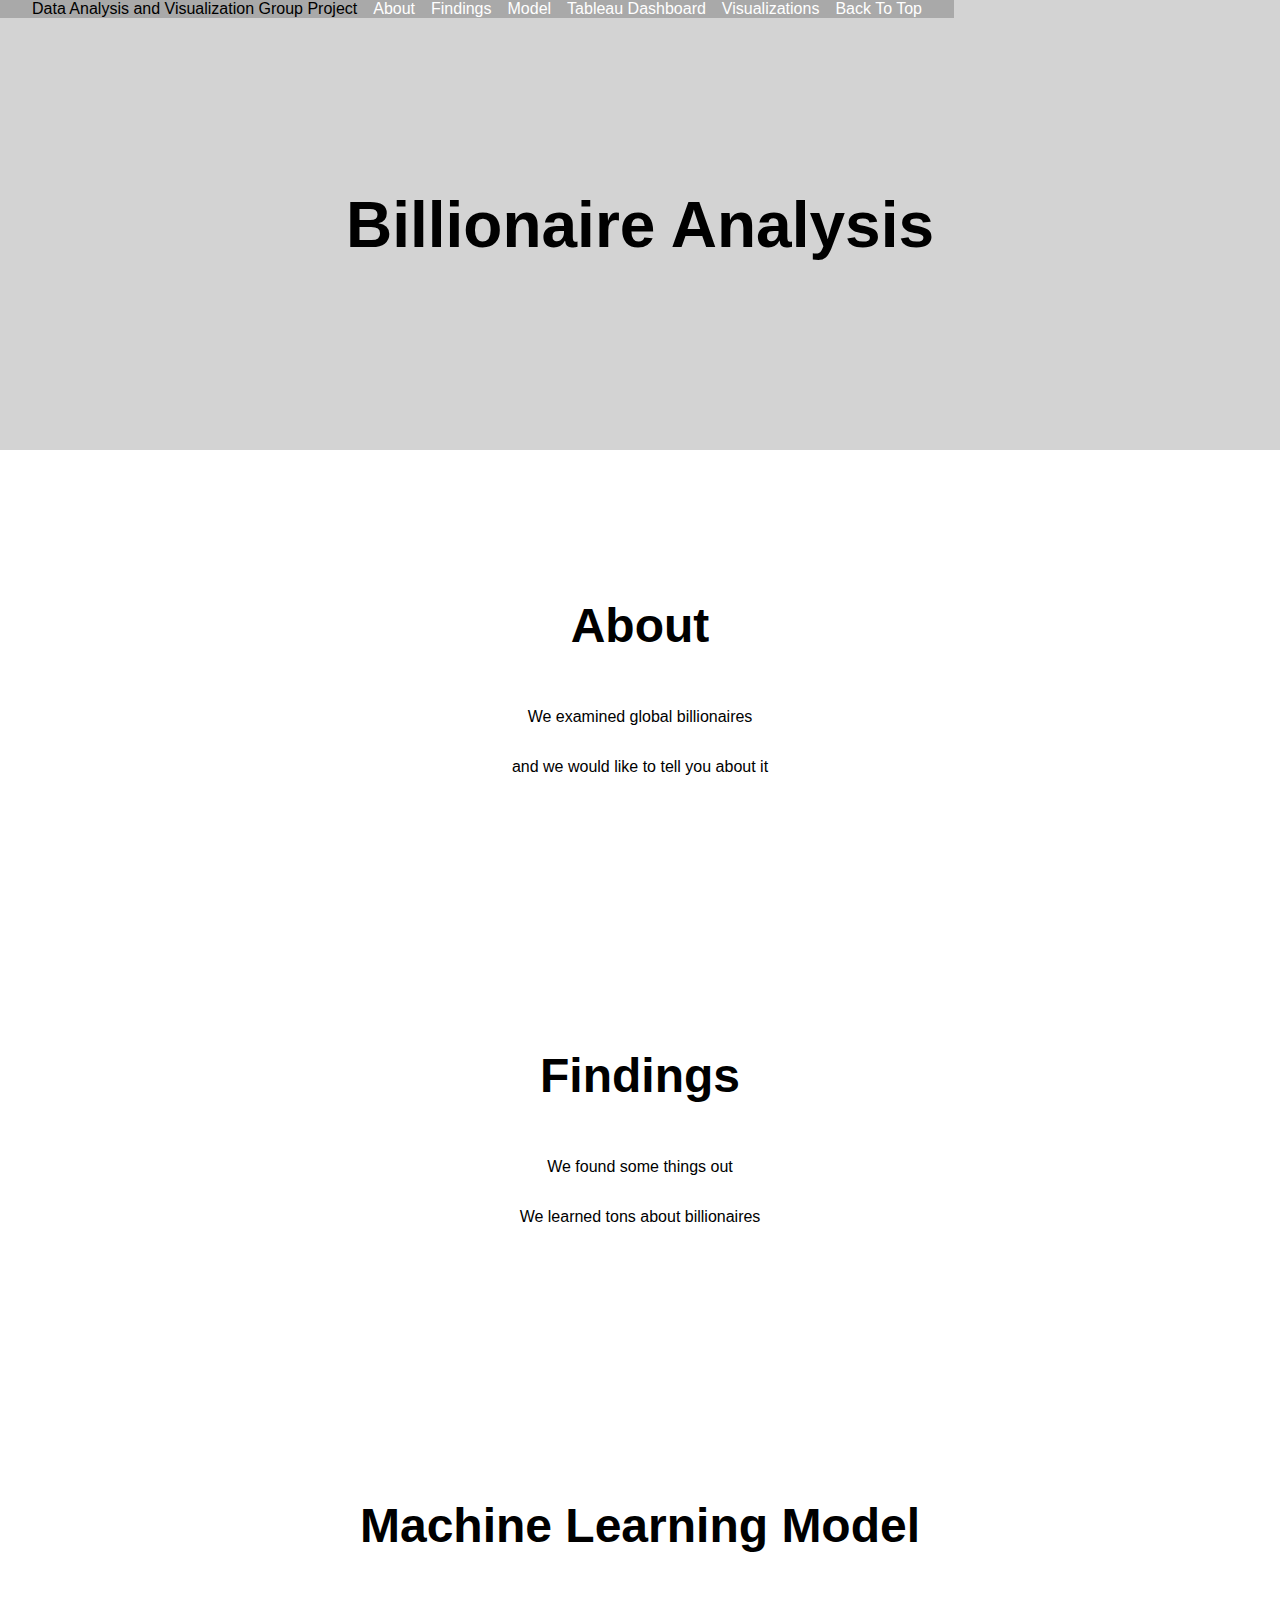
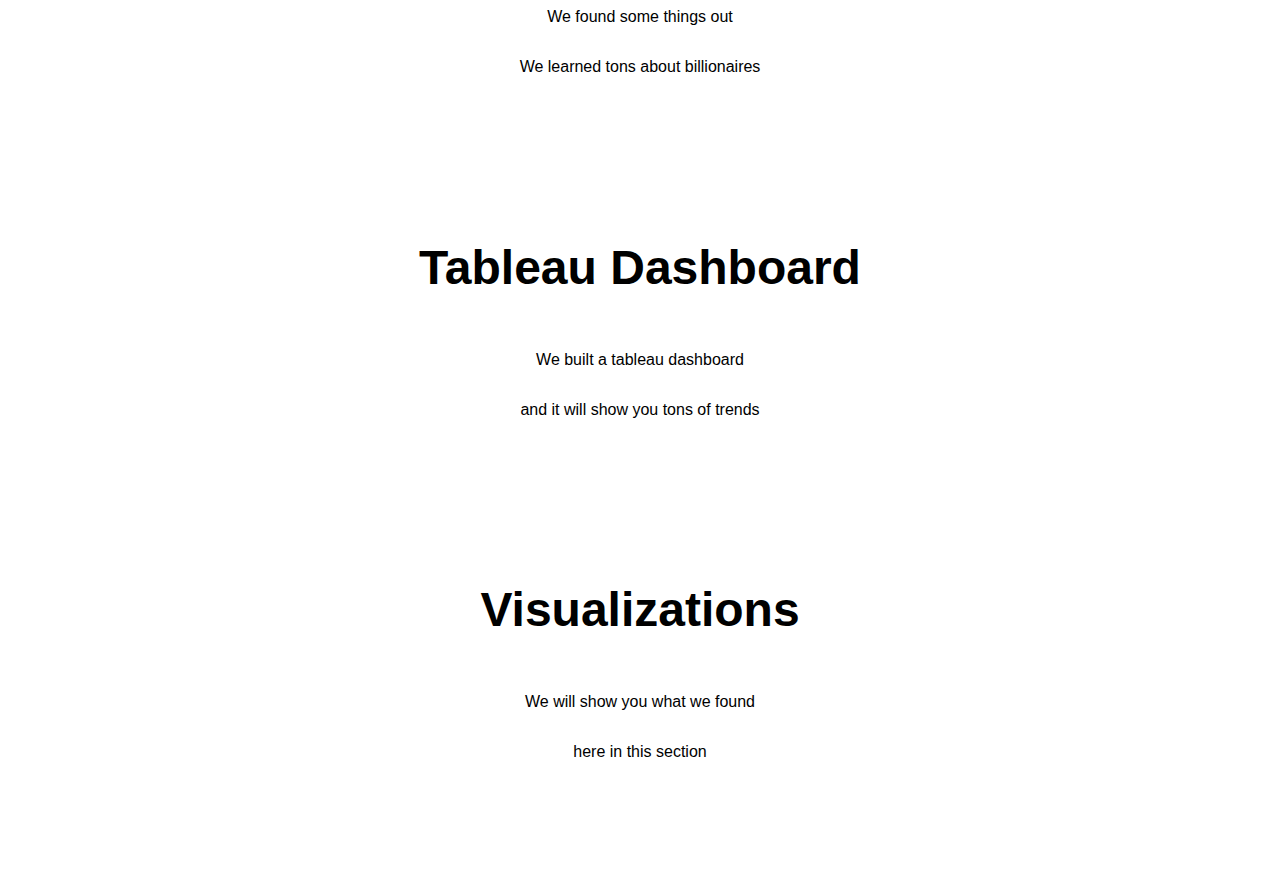
==== Dashboard/index.html @ be1bb0a4 "Upload dashboard template" ====
<!--Run on an external "python -m http.server"-->
<!DOCTYPE html>
<html lang="en">
<head>
    <meta charset="UTF-8">
    <meta http-equiv="X-UA-Compatible" content="IE=edge">
    <meta name="viewport" content="width=device-width, initial-scale=1.0">
    <title>Billionaire Analysis</title>
    <!--CSS Style-->
    <link rel="stylesheet" href="static/css/style.css">
</head>

<body>
   <!-- Navigation-->
   <nav>
    <ul>
      <li>Data Analysis and Visualization Group Project </li>
      <li><a href="#about">About</a></li>
      <li><a href="#findings">Findings</a></li>
      <li><a href="#model">Model</a></li>
      <li><a href="#tableau">Tableau Dashboard</a></li>
      <li><a href="#visualizations">Visualizations</a></li>
      <li><a href="#top">Back To Top</a></li>
    </ul>
  </nav>
  <section class="top" id="top">
    <header>
      <h1>Billionaire Analysis</h1>
    </header>
  </section>
  <section class="about" id="about">
      <div class="about-body">
        <h2>About</h2>
        <p>We examined global billionaires</p>
        <p>and we would like to tell you about it</p>
      </div>
  </section>
  <section class="findings" id="findings">
      <div class="findings-body">
        <h2>Findings</h2>
        <p>We found some things out</p>
        <p>We learned tons about billionaires</p>
      </div>
  </section>
  <section class="model" id="model">
    <div class="learning-model-body">
      <h2>Machine Learning Model</h2>
      <p>We found some things out</p>
      <p>We learned tons about billionaires</p>
    </div>
  </section>
  <section class="tableau" id="tableau">
    <div class="tableau-body">
      <h2>Tableau Dashboard</h2>

      <!--Tableau Public Dashboard code-->
      <div class='tableauPlaceholder' id='viz1676577644200' style='position: relative'>
        <noscript><a href='#'><img alt='Citibike Review - Story ' src='https:&#47;&#47;public.tableau.com&#47;static&#47;images&#47;Ci&#47;CitibikeChallenge_16714130885560&#47;CitibikeReview-Story&#47;1_rss.png' style='border: none' />
        </a></noscript>
        <object class='tableauViz'  style='display:none;'>
          <param name='host_url' value='https%3A%2F%2Fpublic.tableau.com%2F' /> 
          <param name='embed_code_version' value='3' /> 
          <param name='site_root' value='' />
          <param name='name' value='CitibikeChallenge_16714130885560&#47;CitibikeReview-Story' />
          <param name='tabs' value='no' /><param name='toolbar' value='yes' />
          <param name='static_image' value='https:&#47;&#47;public.tableau.com&#47;static&#47;images&#47;Ci&#47;CitibikeChallenge_16714130885560&#47;CitibikeReview-Story&#47;1.png' /> 
          <param name='animate_transition' value='yes' />
          <param name='display_static_image' value='yes' />
          <param name='display_spinner' value='yes' />
          <param name='display_overlay' value='yes' />
          <param name='display_count' value='yes' />
          <param name='language' value='en-US' />
        </object>
      </div>                
      <script type='text/javascript'>
          var divElement = document.getElementById('viz1676577644200');                    
          var vizElement = divElement.getElementsByTagName('object')[0];                    
          vizElement.style.width='1016px';vizElement.style.height='991px';                    
          var scriptElement = document.createElement('script');                    
          scriptElement.src = 'https://public.tableau.com/javascripts/api/viz_v1.js';                    
          vizElement.parentNode.insertBefore(scriptElement, vizElement);                
        </script>

      <p>We built a tableau dashboard </p>
      <p>and it will show you tons of trends</p>
    </div>
  </section>
  <section class="visualizations" id="visualizations">
    <div class="viz-body">
      <h2>Visualizations</h2>
      
      <p>We will show you what we found</p>
      <p>here in this section</p>
    </div>
  </section>
</body>
</html>
---- Dashboard/static/css/style.css ----
/* Set overall style for the page */
body {
  margin: 0;
  padding: 0;
  font-family: Arial, sans-serif;
}

/* Set style for the header section */
header {
  height: 50vh; /* height of the section. vh stands for "viewport height" - height of the browser */    
  display: flex; /* activates the flexbox tools to manipulate the sections easily */
  flex-direction: column; /* makes the elements in the section go in a vertical/ column direction instead of horizontal */
  justify-content: center; /* aligns across the horizontal axis */
  align-items: center; /* aligns across the vertical axis */
  background-color: lightgray;
}

/* Set styles for the headers */
header h1 {
  font-size: 4em;
}

section h2 {
  font-size: 3em;
}

/* Set style for the body sections */
.about-body {
    width: 85%; /* width of the section. extra wide for text blocks, tableau dashboard */
    height: 50vh; 
    margin: 0 auto; /* makes the margin center horizontally */
    display: flex; 
    flex-direction: column; 
    justify-content: center; 
    align-items: center;
  }

.findings-body {
    width: 85%;
    height: 50vh;
    margin: 0 auto;
    display: flex;
    flex-direction: column;
    justify-content: center;
    align-items: center;
  }

.learning-model-body {
    width: 85%;
    height: 50vh;
    margin: 0 auto;
    display: flex;
    flex-direction: column;
    justify-content: center;
    align-items: center;
  }

.tableau-body {
    width: 85%;
    height: 100%; /* made this 100% for the tableau dashboard to fit based on the tableau java code */
    margin: 0 auto;
    display: flex;
    flex-direction: column;
    justify-content: center;
    align-items: center;
  }

.viz-body {
    width: 85%;
    height: 50vh;
    margin: 0 auto;
    display: flex;
    flex-direction: column;
    justify-content: center;
    align-items: center;
  }

/* Set style for the navigation bar */
nav {
    padding: 0 2em;
    position: fixed; /* freezes the bar at the top of the page */
    z-index: 999; /* makes it so the navigation bar is always on top of the other elements on the page */
    background-color: darkgray;
  }
  
  nav ul {
    list-style: none;
    margin: 0;
    padding: 0;
    display: flex;
    align-items: center;
    justify-content: space-between;
  }

/* first-child and last-child are CSS specific attributes to call the nav list items */
  nav ul li:first-child {
    margin-right: auto;
  }
  
  nav ul li:not(:first-child) {
    margin-left: 1em;
  }
  
  nav ul li:last-child {
    margin-right: 0;
  }

  nav a {
    color: white;
    text-decoration: none;
  }
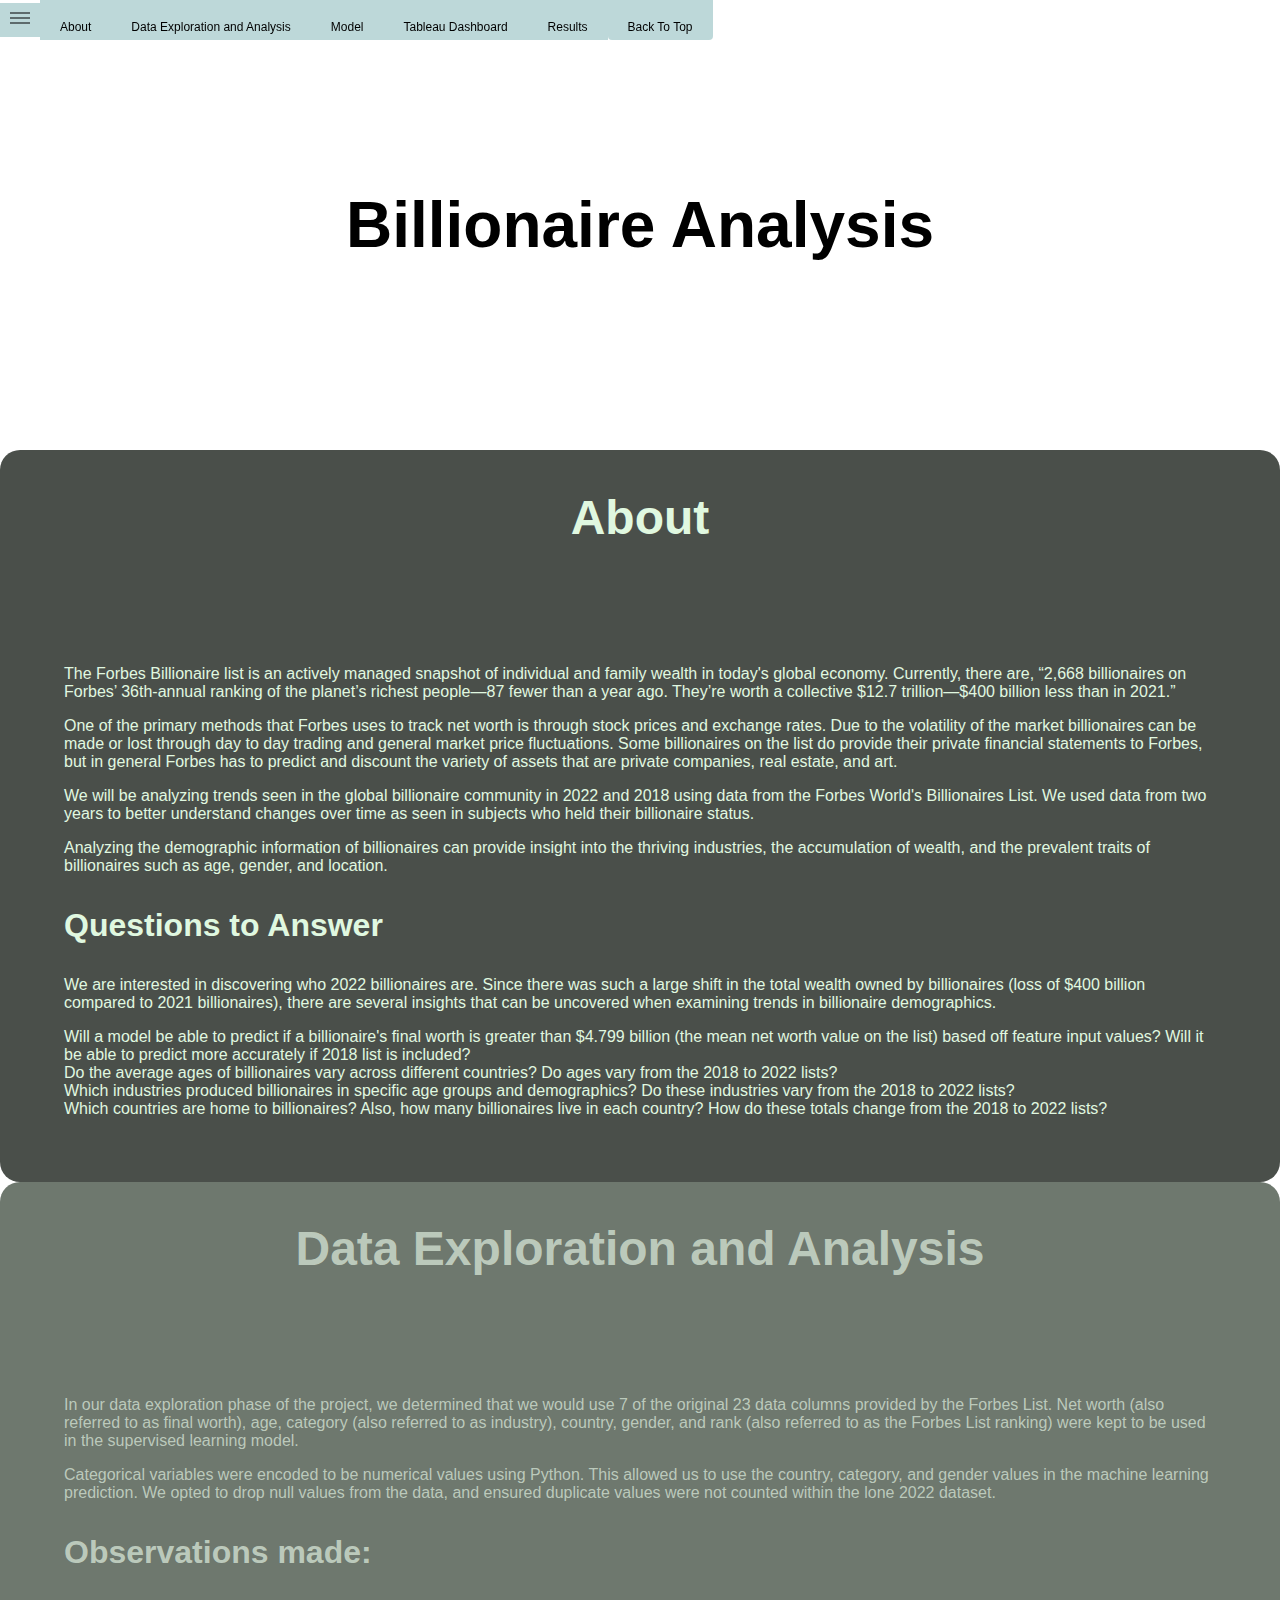
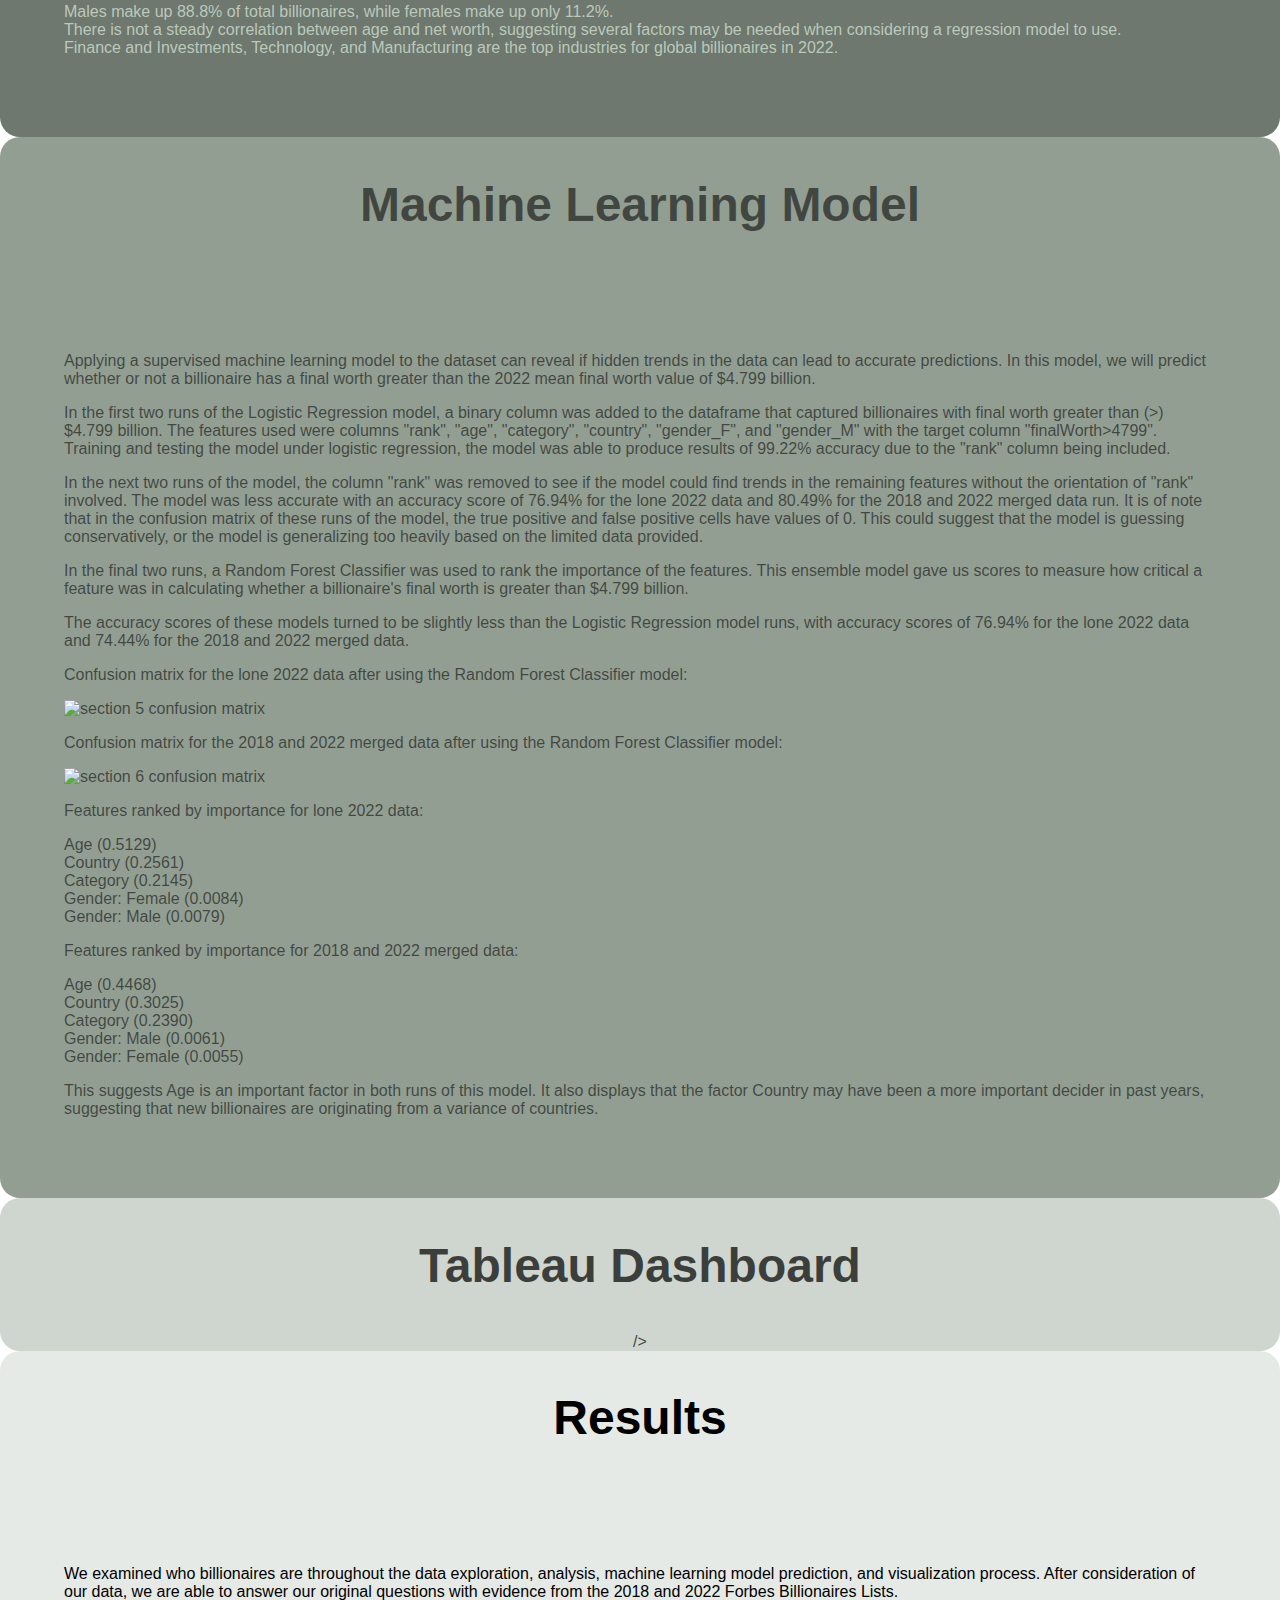
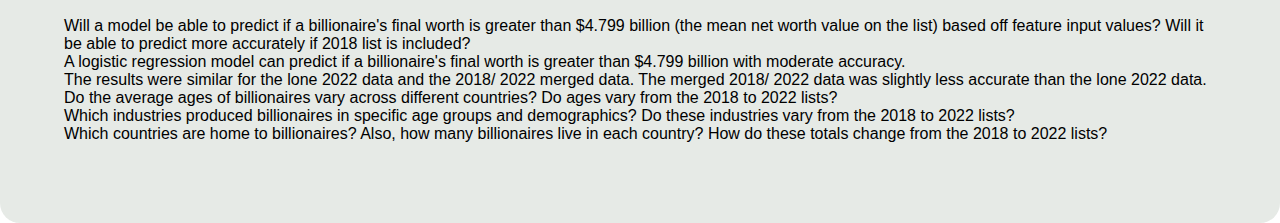
==== commit d799acdd: "updated html css files" ====
--- a/Dashboard/index.html
+++ b/Dashboard/index.html
@@ -11,19 +11,23 @@
 </head>
 
 <body>
-   <!-- Navigation-->
+<!-- create navigation menu -->
    <nav>
-    <ul>
-      <li>Data Analysis and Visualization Group Project </li>
-      <li><a href="#about">About</a></li>
-      <li><a href="#findings">Findings</a></li>
-      <li><a href="#model">Model</a></li>
-      <li><a href="#tableau">Tableau Dashboard</a></li>
-      <li><a href="#visualizations">Visualizations</a></li>
-      <li><a href="#top">Back To Top</a></li>
+      <ul>
+
+    <input type="checkbox" id="collapse" />
+    <label for="collapse"></label>
+      <li2><a href="#about">About</a></li2>
+      <li2><a href="#findings">Data Exploration and Analysis</a></li2>
+      <li2><a href="#model">Model</a></li2>
+      <li2><a href="#tableau">Tableau Dashboard</a></li2>
+      <li2><a href="#results">Results</a></li2>
+      <li2><a href="#top">Back To Top</a></li2>
+
     </ul>
   </nav>
-  <section class="top" id="top">
+
+  <!-- build body -->
     <header>
       <h1>Billionaire Analysis</h1>
     </header>
@@ -31,22 +35,65 @@
   <section class="about" id="about">
       <div class="about-body">
         <h2>About</h2>
-        <p>We examined global billionaires</p>
-        <p>and we would like to tell you about it</p>
-      </div>
+        <div class="text">
+        <p>The Forbes Billionaire list is an actively managed snapshot of individual and family wealth in today's global economy. Currently, there are, “2,668 billionaires on Forbes’ 36th-annual ranking of the planet’s richest people—87 fewer than a year ago. They’re worth a collective $12.7 trillion—$400 billion less than in 2021.”</p> 
+        <p>One of the primary methods that Forbes uses to track net worth is through stock prices and exchange rates. Due to the volatility of the market billionaires can be made or lost through day to day trading and general market price fluctuations. Some billionaires on the list do provide their private financial statements to Forbes, but in general Forbes has to predict and discount the variety of assets that are private companies, real estate, and art.</p>
+        <p>We will be analyzing trends seen in the global billionaire community in 2022 and 2018 using data from the Forbes World's Billionaires List. We used data from two years to better understand changes over time as seen in subjects who held their billionaire status.</p>
+        <p>Analyzing the demographic information of billionaires can provide insight into the thriving industries, the accumulation of wealth, and the prevalent traits of billionaires such as age, gender, and location.</p>
+        <h3>Questions to Answer</h3>
+        <p>We are interested in discovering who 2022 billionaires are. Since there was such a large shift in the total wealth owned by billionaires (loss of $400 billion compared to 2021 billionaires), there are several insights that can be uncovered when examining trends in billionaire demographics.</p>
+
+          <ul><li>Will a model be able to predict if a billionaire's final worth is greater than $4.799 billion (the mean net worth value on the list) based off feature input values? Will it be able to predict more accurately if 2018 list is included?</li>
+          <li>Do the average ages of billionaires vary across different countries? Do ages vary from the 2018 to 2022 lists?</li>
+          <li>Which industries produced billionaires in specific age groups and demographics? Do these industries vary from the 2018 to 2022 lists?</li>
+          <li>Which countries are home to billionaires? Also, how many billionaires live in each country? How do these totals change from the 2018 to 2022 lists?</li></ul>
+        </div>
+        </div>
   </section>
   <section class="findings" id="findings">
       <div class="findings-body">
-        <h2>Findings</h2>
-        <p>We found some things out</p>
-        <p>We learned tons about billionaires</p>
+        <h2>Data Exploration and Analysis</h2>
+        <div class="text">
+        <p>In our data exploration phase of the project, we determined that we would use 7 of the original 23 data columns provided by the Forbes List. Net worth (also referred to as final worth), age, category (also referred to as industry), country, gender, and rank (also referred to as the Forbes List ranking) were kept to be used in the supervised learning model. </p>
+        <p>Categorical variables were encoded to be numerical values using Python. This allowed us to use the country, category, and gender values in the machine learning prediction. We opted to drop null values from the data, and ensured duplicate values were not counted within the lone 2022 dataset.</p>
+        <p><h3>Observations made: </h3>
+          <ul><li>Males make up 88.8% of total billionaires, while females make up only 11.2%. 
+            <li>There is not a steady correlation between age and net worth, suggesting several factors may be needed when considering a regression model to use.</li>
+            <li>Finance and Investments, Technology, and Manufacturing are the top industries for global billionaires in 2022.</li>
+          </ul>
+        </p>
+        </div>
       </div>
   </section>
   <section class="model" id="model">
     <div class="learning-model-body">
       <h2>Machine Learning Model</h2>
-      <p>We found some things out</p>
-      <p>We learned tons about billionaires</p>
+      <div class="text">
+      <p>Applying a supervised machine learning model to the dataset can reveal if hidden trends in the data can lead to accurate predictions. In this model, we will predict whether or not a billionaire has a final worth greater than the 2022 mean final worth value of $4.799 billion.</p>
+      <p>In the first two runs of the Logistic Regression model, a binary column was added to the dataframe that captured billionaires with final worth greater than (>) $4.799 billion. The features used were columns "rank", "age", "category", "country", "gender_F", and "gender_M" with the target column "finalWorth>4799". Training and testing the model under logistic regression, the model was able to produce results of 99.22% accuracy due to the "rank" column being included.</p>
+      <p>In the next two runs of the model, the column "rank" was removed to see if the model could find trends in the remaining features without the orientation of "rank" involved. The model was less accurate with an accuracy score of 76.94% for the lone 2022 data and 80.49% for the 2018 and 2022 merged data run. It is of note that in the confusion matrix of these runs of the model, the true positive and false positive cells have values of 0. This could suggest that the model is guessing conservatively, or the model is generalizing too heavily based on the limited data provided.</p>
+      <p>In the final two runs, a Random Forest Classifier was used to rank the importance of the features. This ensemble model gave us scores to measure how critical a feature was in calculating whether a billionaire's final worth is greater than $4.799 billion. </p>
+      <p>The accuracy scores of these models turned to be slightly less than the Logistic Regression model runs, with accuracy scores of 76.94% for the lone 2022 data and 74.44% for the 2018 and 2022 merged data.</p>
+      <p>Confusion matrix for the lone 2022 data after using the Random Forest Classifier model:</p>
+      <img src = "../images/section5_cm.png" alt = "section 5 confusion matrix">
+      <p>Confusion matrix for the 2018 and 2022 merged data after using the Random Forest Classifier model:</p>
+      <img src = "../images/section6_cm.png" alt = "section 6 confusion matrix">
+      <p>Features ranked by importance for lone 2022 data:
+        <ul><li>Age (0.5129)</li>
+        <li>Country (0.2561)</li>
+        <li>Category (0.2145)</li>
+        <li>Gender: Female (0.0084)</li>
+        <li>Gender: Male (0.0079)</li></ul>
+      </p>
+      <p>Features ranked by importance for 2018 and 2022 merged data:
+        <ul><li>Age (0.4468)</li>
+        <li>Country (0.3025)</li>
+        <li>Category (0.2390)</li>
+        <li>Gender: Male (0.0061)</li>
+        <li>Gender: Female (0.0055)</li></ul>
+      </p>
+      <p>This suggests Age is an important factor in both runs of this model. It also displays that the factor Country may have been a more important decider in past years, suggesting that new billionaires are originating from a variance of countries.</p>
+    </div>
     </div>
   </section>
   <section class="tableau" id="tableau">
@@ -55,7 +102,7 @@
 
       <!--Tableau Public Dashboard code-->
       <div class='tableauPlaceholder' id='viz1676577644200' style='position: relative'>
-        <noscript><a href='#'><img alt='Citibike Review - Story ' src='https:&#47;&#47;public.tableau.com&#47;static&#47;images&#47;Ci&#47;CitibikeChallenge_16714130885560&#47;CitibikeReview-Story&#47;1_rss.png' style='border: none' />
+        <noscript><a href='#'><img alt='Billionaire Review - Story ' src='<div class='tableauPlaceholder' id='viz1677039718802' style='position: relative'><noscript><a href='#'><img alt='Story 1 ' src='https:&#47;&#47;public.tableau.com&#47;static&#47;images&#47;bi&#47;billionairedata&#47;Story1&#47;1_rss.png' style='border: none' /></a></noscript><object class='tableauViz'  style='display:none;'><param name='host_url' value='https%3A%2F%2Fpublic.tableau.com%2F' /> <param name='embed_code_version' value='3' /> <param name='site_root' value='' /><param name='name' value='billionairedata&#47;Story1' /><param name='tabs' value='no' /><param name='toolbar' value='yes' /><param name='static_image' value='https:&#47;&#47;public.tableau.com&#47;static&#47;images&#47;bi&#47;billionairedata&#47;Story1&#47;1.png' /> <param name='animate_transition' value='yes' /><param name='display_static_image' value='yes' /><param name='display_spinner' value='yes' /><param name='display_overlay' value='yes' /><param name='display_count' value='yes' /><param name='language' value='en-US' /><param name='filter' value='publish=yes' /></object></div>                <script type='text/javascript'>                    var divElement = document.getElementById('viz1677039718802');                    var vizElement = divElement.getElementsByTagName('object')[0];                    vizElement.style.width='1816px';vizElement.style.height='1291px';                    var scriptElement = document.createElement('script');                    scriptElement.src = 'https://public.tableau.com/javascripts/api/viz_v1.js';                    vizElement.parentNode.insertBefore(scriptElement, vizElement);                </script> />
         </a></noscript>
         <object class='tableauViz'  style='display:none;'>
           <param name='host_url' value='https%3A%2F%2Fpublic.tableau.com%2F' /> 
@@ -81,16 +128,26 @@
           vizElement.parentNode.insertBefore(scriptElement, vizElement);                
         </script>
 
-      <p>We built a tableau dashboard </p>
-      <p>and it will show you tons of trends</p>
     </div>
   </section>
-  <section class="visualizations" id="visualizations">
-    <div class="viz-body">
-      <h2>Visualizations</h2>
-      
-      <p>We will show you what we found</p>
-      <p>here in this section</p>
+  <section class="results" id="results">
+    <div class="results-body">
+      <h2>Results</h2>
+      <div class="text">
+      <p>We examined who billionaires are throughout the data exploration, analysis, machine learning model prediction, and visualization process. After consideration of our data, we are able to answer our original questions with evidence from the 2018 and 2022 Forbes Billionaires Lists. </p>
+      <p>
+        <ul><li>Will a model be able to predict if a billionaire's final worth is greater than $4.799 billion (the mean net worth value on the list) based off feature input values? Will it be able to predict more accurately if 2018 list is included?
+              <ul>
+                <li>A logistic regression model can predict if a billionaire's final worth is greater than $4.799 billion with moderate accuracy. </li>
+                <li>The results were similar for the lone 2022 data and the 2018/ 2022 merged data. The merged 2018/ 2022 data was slightly less accurate than the lone 2022 data.</li>
+              </ul>
+            </li>
+            <li>Do the average ages of billionaires vary across different countries? Do ages vary from the 2018 to 2022 lists?</li>
+            <li>Which industries produced billionaires in specific age groups and demographics? Do these industries vary from the 2018 to 2022 lists?</li>
+            <li>Which countries are home to billionaires? Also, how many billionaires live in each country? How do these totals change from the 2018 to 2022 lists?</li>
+        </ul>
+      </p>
+      </div>
     </div>
   </section>
 </body>
--- a/Dashboard/static/css/style.css
+++ b/Dashboard/static/css/style.css
@@ -5,6 +5,82 @@
   padding: 0;
   font-family: Arial, sans-serif;
 }
+
+/* insert collapsible menu */
+HTML CSSResult Skip Results Iframe
+EDIT ON
+body{
+font-family:Helvetica,Arial;
+color: black;
+
+
+}
+
+ul{
+list-style:none;  
+margin:0;
+padding: 0;
+width: auto; 
+
+
+}
+ul li2{
+display:block;
+margin:0;
+height:0;  
+width: auto;
+background:rgba(186, 214, 215, 0.955);
+padding:20px;
+
+}
+ul li2:hover{
+background:rgba(113, 158, 160, 0.75);
+}
+ul li2:last-child{
+border-bottom-left-radius:4px;
+border-bottom-right-radius:4px;
+/* color: black */
+} 
+label:before{
+height:2px;
+width:20px;
+background:black;
+display:inline-block;
+content:"";
+box-shadow:0px -5px 0px 0px  black,
+           0px -10px 0px 0px black;
+margin-right:0px;
+transition:all .5s;
+position:relative;
+opacity:0.5;
+/* color: black; */
+} 
+
+label{
+display:block;
+background:rgb(186, 214, 215, 0.955);
+padding:10px;
+color:black;  
+cursor:pointer; 
+
+}
+input[type="checkbox"]{
+visibility:hidden;
+position:absolute;
+}
+#collapse:checked ~ li2{
+display:none;
+margin-top:0; 
+color: black;
+}
+#collapse:checked + label:before{
+position:relative;
+right:calc(0px);
+opacity:1;
+color: black;
+
+}
+
 
 /* Set style for the header section */
 header {
@@ -13,100 +89,130 @@
   flex-direction: column; /* makes the elements in the section go in a vertical/ column direction instead of horizontal */
   justify-content: center; /* aligns across the horizontal axis */
   align-items: center; /* aligns across the vertical axis */
-  background-color: lightgray;
+  background-image: url('../images/money_background.png'); 
+  background-repeat: no-repeat;
+  background-size: cover; /* scales the image to cover the entire header */
+  background-position: center center; /* positions the image at the center of the header */
 }
 
 /* Set styles for the headers */
 header h1 {
   font-size: 4em;
+  white-space: normal;
 }
 
 section h2 {
   font-size: 3em;
+  white-space: normal;
+}
+
+section h3 {
+  font-size: 2em;
+  white-space: normal;
 }
 
 /* Set style for the body sections */
 .about-body {
-    width: 85%; /* width of the section. extra wide for text blocks, tableau dashboard */
-    height: 50vh; 
+    width: 100%; /* width of the section. extra wide for text blocks, tableau dashboard */
     margin: 0 auto; /* makes the margin center horizontally */
     display: flex; 
     flex-direction: column; 
     justify-content: center; 
     align-items: center;
-  }
+    background-color: rgba(14, 20, 14, 0.75);
+    color: rgba(224, 248, 224);
+    border-radius: 20px;
+  }
+
+.text {
+  padding: 5%;
+}
 
 .findings-body {
-    width: 85%;
-    height: 50vh;
-    margin: 0 auto;
-    display: flex;
-    flex-direction: column;
-    justify-content: center;
-    align-items: center;
+    width: 100%;
+    margin: 0 auto;
+    display: flex;
+    flex-direction: column;
+    justify-content: center;
+    align-items: center;
+    background-color: rgba(14, 30, 14, 0.6);
+    color: rgba(205, 220, 205, 0.832);
+    border-radius: 20px;
   }
 
 .learning-model-body {
-    width: 85%;
-    height: 50vh;
-    margin: 0 auto;
-    display: flex;
-    flex-direction: column;
-    justify-content: center;
-    align-items: center;
+    width: 100%;
+    margin: 0 auto;
+    display: flex;
+    flex-direction: column;
+    justify-content: center;
+    align-items: center;
+    background-color: rgba(14, 40, 14, 0.45);
+    color: rgba(10, 11, 10, 0.6);
+    border-radius: 20px;
   }
 
 .tableau-body {
-    width: 85%;
+    width: 100%;
     height: 100%; /* made this 100% for the tableau dashboard to fit based on the tableau java code */
     margin: 0 auto;
     display: flex;
     flex-direction: column;
     justify-content: center;
     align-items: center;
-  }
-
-.viz-body {
-    width: 85%;
-    height: 50vh;
-    margin: 0 auto;
-    display: flex;
-    flex-direction: column;
-    justify-content: center;
-    align-items: center;
-  }
+    background-color: rgba(14, 50, 14, 0.2);
+    color: rgba(10, 12, 10, 0.75);
+    border-radius: 20px;
+  }
+
+.results-body {
+    width: auto;
+    margin: 0 auto;
+    display: flex;
+    flex-direction: column;
+    justify-content: center;
+    align-items: center;
+    background-color: rgba(14, 50, 14, 0.1);
+    color: black;
+    border-radius: 20px;
+    line-height: auto;
+  }
+
 
 /* Set style for the navigation bar */
 nav {
-    padding: 0 2em;
-    position: fixed; /* freezes the bar at the top of the page */
-    z-index: 999; /* makes it so the navigation bar is always on top of the other elements on the page */
-    background-color: darkgray;
-  }
-  
-  nav ul {
-    list-style: none;
-    margin: 0;
-    padding: 0;
-    display: flex;
-    align-items: center;
-    justify-content: space-between;
-  }
+  padding: 0;
+  position: fixed; /* freezes the bar at the top of the page */
+  z-index: 999; /* makes it so the navigation bar is always on top of the other elements on the page */
+  font-size: 12px;
+  align-items: center;  
+  white-space: nowrap;
+}
+
+nav ul {
+  list-style: none;
+  margin: 0;
+  padding: 0;
+  display: flex;
+  align-items: center;
+  justify-content: space-between;
+}
 
 /* first-child and last-child are CSS specific attributes to call the nav list items */
-  nav ul li:first-child {
-    margin-right: auto;
-  }
-  
-  nav ul li:not(:first-child) {
-    margin-left: 1em;
-  }
-  
-  nav ul li:last-child {
-    margin-right: 0;
-  }
-
-  nav a {
-    color: white;
-    text-decoration: none;
-  }+nav ul div:first-child {
+  margin-right: auto;
+}
+
+nav ul div:not(:first-child) {
+  margin-left: 1em;
+}
+
+nav ul div:last-child {
+  margin-right: 0;
+}
+
+nav a {
+  color: black;
+  text-decoration: none;
+}
+
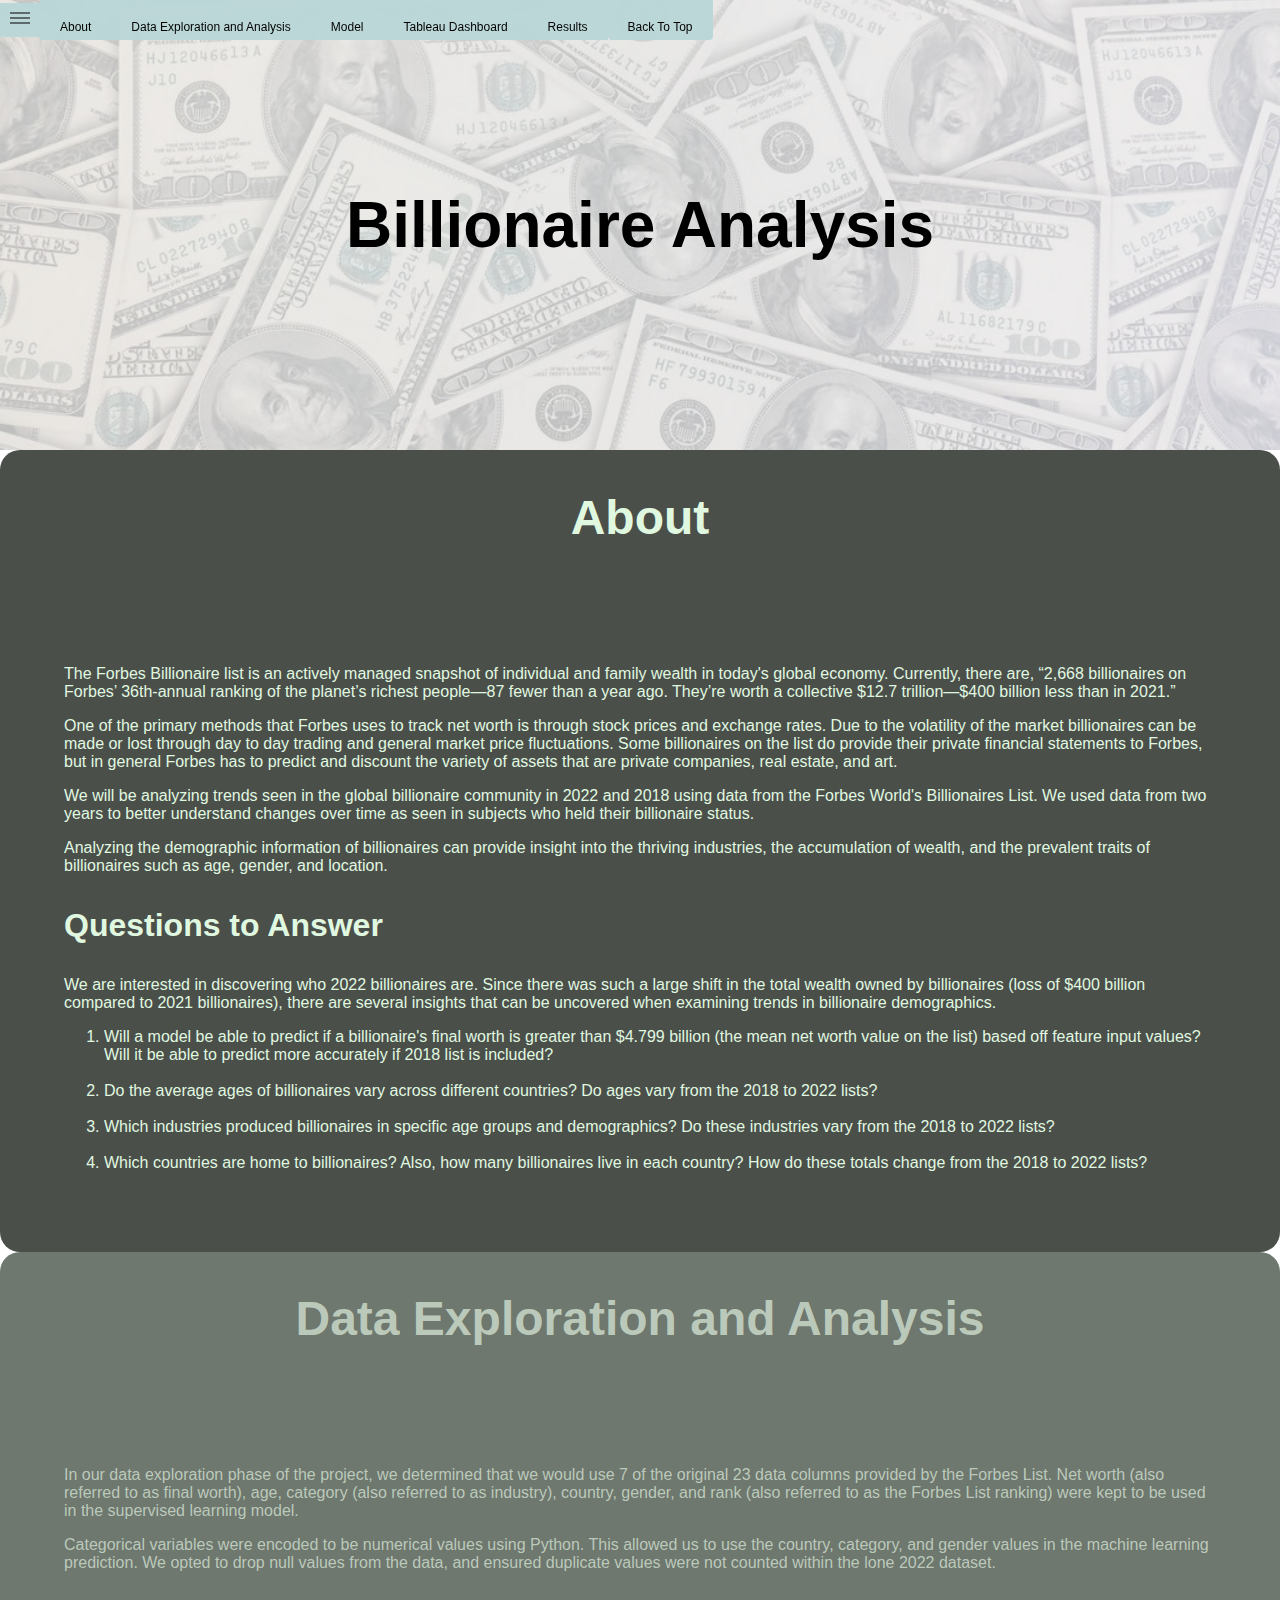
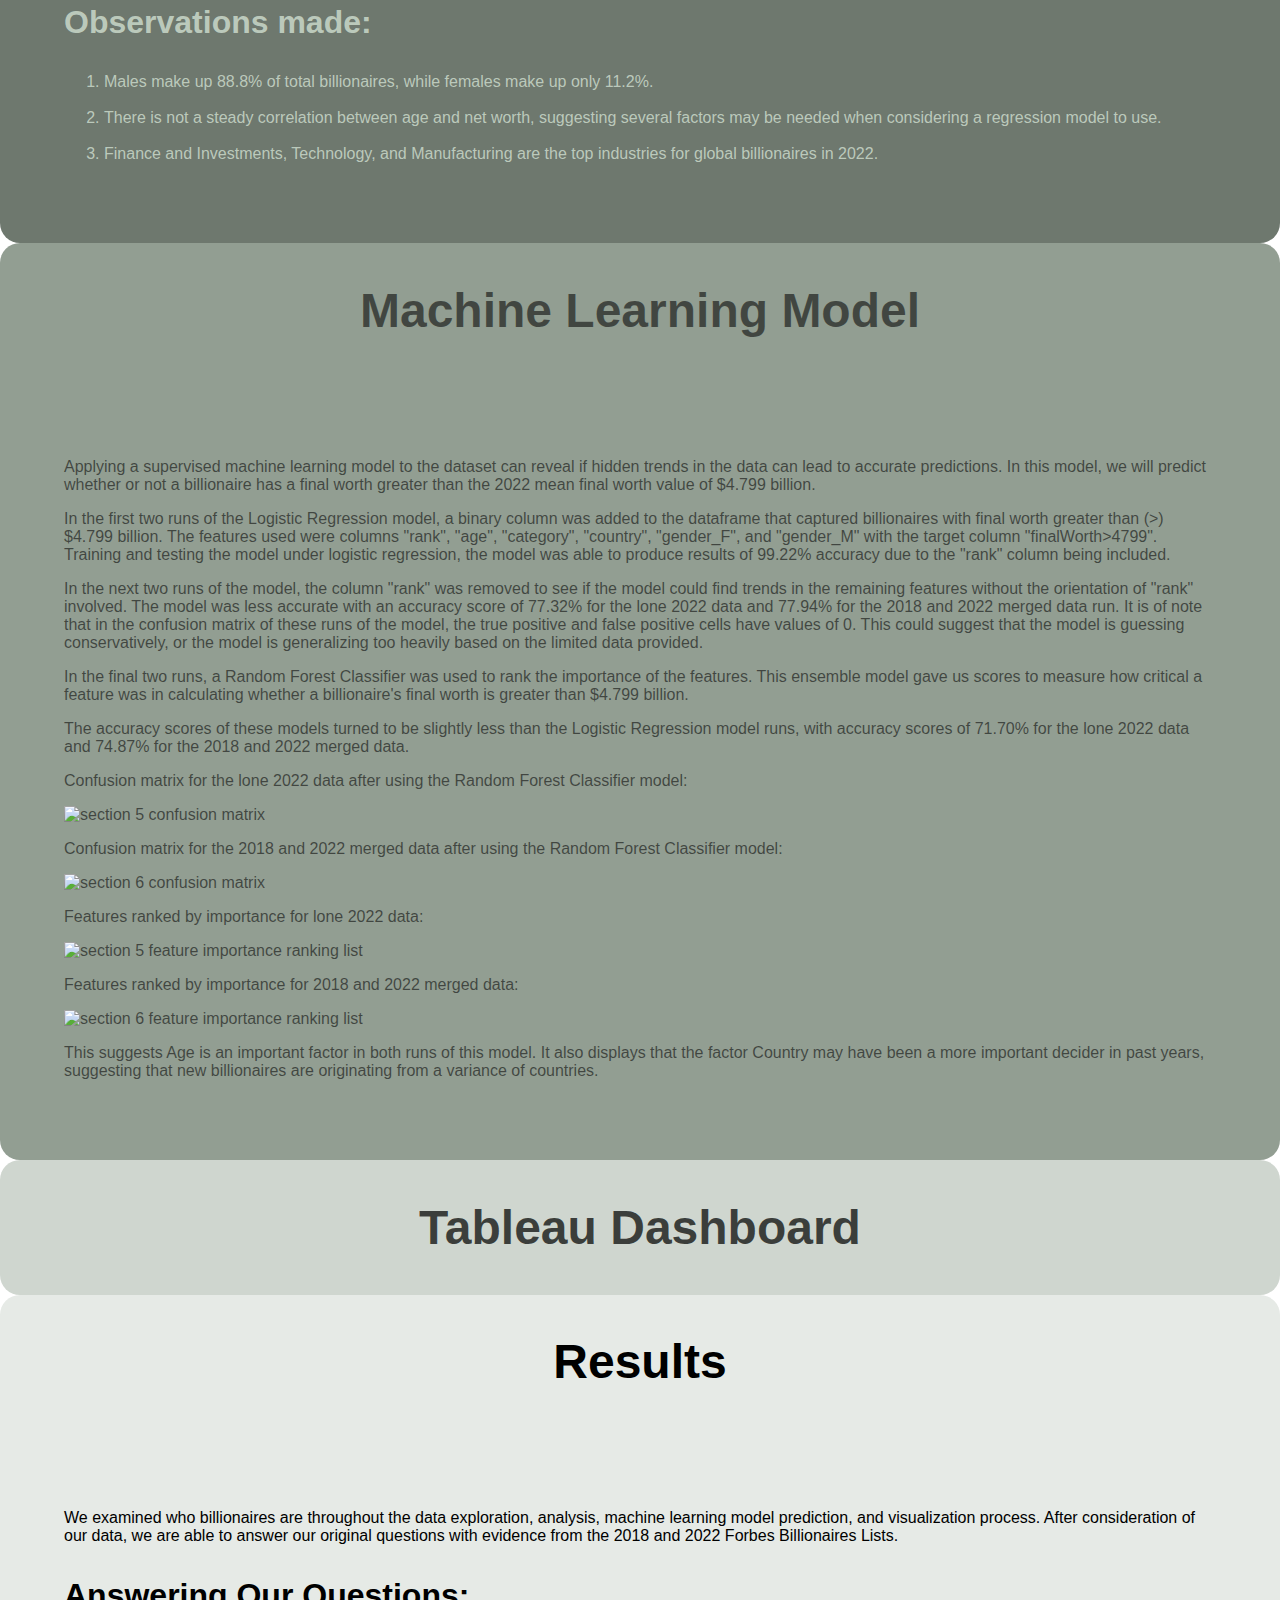
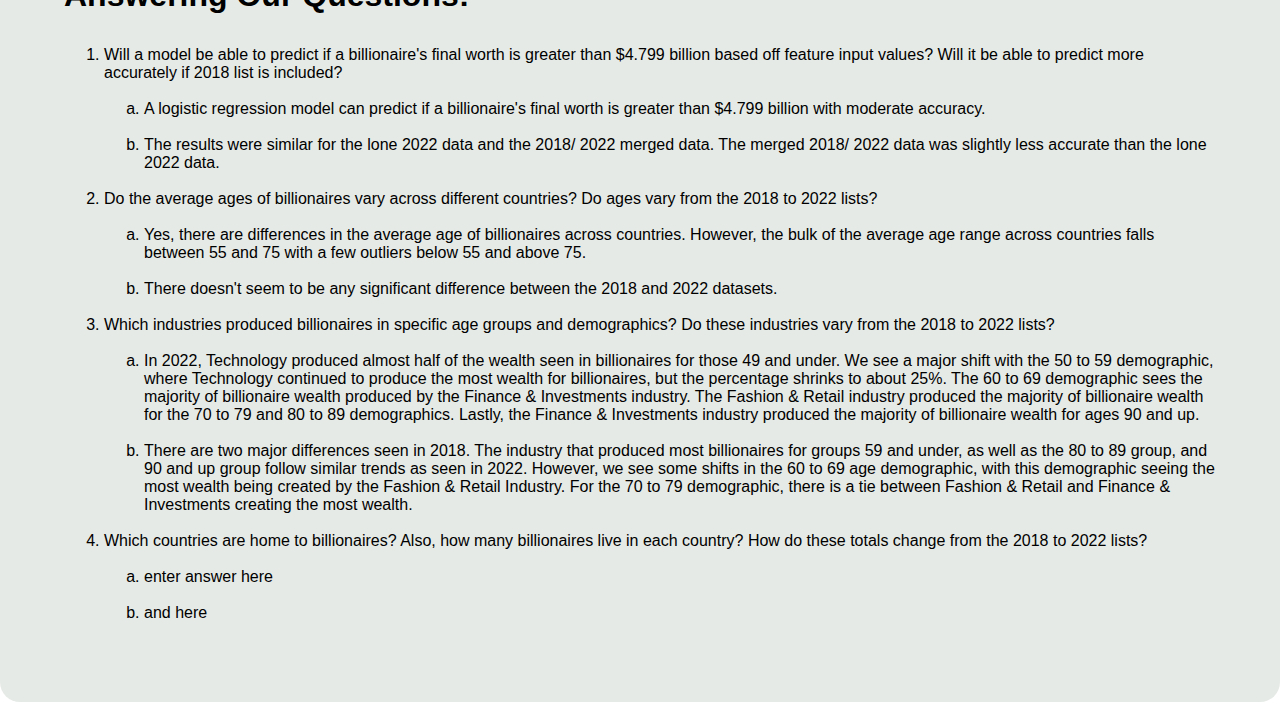
==== commit 405df39e: "Updated words in html file" ====
--- a/Dashboard/index.html
+++ b/Dashboard/index.html
@@ -43,10 +43,10 @@
         <h3>Questions to Answer</h3>
         <p>We are interested in discovering who 2022 billionaires are. Since there was such a large shift in the total wealth owned by billionaires (loss of $400 billion compared to 2021 billionaires), there are several insights that can be uncovered when examining trends in billionaire demographics.</p>
 
-          <ul><li>Will a model be able to predict if a billionaire's final worth is greater than $4.799 billion (the mean net worth value on the list) based off feature input values? Will it be able to predict more accurately if 2018 list is included?</li>
-          <li>Do the average ages of billionaires vary across different countries? Do ages vary from the 2018 to 2022 lists?</li>
-          <li>Which industries produced billionaires in specific age groups and demographics? Do these industries vary from the 2018 to 2022 lists?</li>
-          <li>Which countries are home to billionaires? Also, how many billionaires live in each country? How do these totals change from the 2018 to 2022 lists?</li></ul>
+          <ol><li>Will a model be able to predict if a billionaire's final worth is greater than $4.799 billion (the mean net worth value on the list) based off feature input values? Will it be able to predict more accurately if 2018 list is included?</li><br>
+          <li>Do the average ages of billionaires vary across different countries? Do ages vary from the 2018 to 2022 lists?</li><br>
+          <li>Which industries produced billionaires in specific age groups and demographics? Do these industries vary from the 2018 to 2022 lists?</li><br>
+          <li>Which countries are home to billionaires? Also, how many billionaires live in each country? How do these totals change from the 2018 to 2022 lists?</li></ol>
         </div>
         </div>
   </section>
@@ -57,10 +57,10 @@
         <p>In our data exploration phase of the project, we determined that we would use 7 of the original 23 data columns provided by the Forbes List. Net worth (also referred to as final worth), age, category (also referred to as industry), country, gender, and rank (also referred to as the Forbes List ranking) were kept to be used in the supervised learning model. </p>
         <p>Categorical variables were encoded to be numerical values using Python. This allowed us to use the country, category, and gender values in the machine learning prediction. We opted to drop null values from the data, and ensured duplicate values were not counted within the lone 2022 dataset.</p>
         <p><h3>Observations made: </h3>
-          <ul><li>Males make up 88.8% of total billionaires, while females make up only 11.2%. 
-            <li>There is not a steady correlation between age and net worth, suggesting several factors may be needed when considering a regression model to use.</li>
+          <ol><li>Males make up 88.8% of total billionaires, while females make up only 11.2%. </li><br>
+            <li>There is not a steady correlation between age and net worth, suggesting several factors may be needed when considering a regression model to use.</li><br>
             <li>Finance and Investments, Technology, and Manufacturing are the top industries for global billionaires in 2022.</li>
-          </ul>
+          </ol>
         </p>
         </div>
       </div>
@@ -71,27 +71,17 @@
       <div class="text">
       <p>Applying a supervised machine learning model to the dataset can reveal if hidden trends in the data can lead to accurate predictions. In this model, we will predict whether or not a billionaire has a final worth greater than the 2022 mean final worth value of $4.799 billion.</p>
       <p>In the first two runs of the Logistic Regression model, a binary column was added to the dataframe that captured billionaires with final worth greater than (>) $4.799 billion. The features used were columns "rank", "age", "category", "country", "gender_F", and "gender_M" with the target column "finalWorth>4799". Training and testing the model under logistic regression, the model was able to produce results of 99.22% accuracy due to the "rank" column being included.</p>
-      <p>In the next two runs of the model, the column "rank" was removed to see if the model could find trends in the remaining features without the orientation of "rank" involved. The model was less accurate with an accuracy score of 76.94% for the lone 2022 data and 80.49% for the 2018 and 2022 merged data run. It is of note that in the confusion matrix of these runs of the model, the true positive and false positive cells have values of 0. This could suggest that the model is guessing conservatively, or the model is generalizing too heavily based on the limited data provided.</p>
+      <p>In the next two runs of the model, the column "rank" was removed to see if the model could find trends in the remaining features without the orientation of "rank" involved. The model was less accurate with an accuracy score of 77.32% for the lone 2022 data and 77.94% for the 2018 and 2022 merged data run. It is of note that in the confusion matrix of these runs of the model, the true positive and false positive cells have values of 0. This could suggest that the model is guessing conservatively, or the model is generalizing too heavily based on the limited data provided.</p>
       <p>In the final two runs, a Random Forest Classifier was used to rank the importance of the features. This ensemble model gave us scores to measure how critical a feature was in calculating whether a billionaire's final worth is greater than $4.799 billion. </p>
-      <p>The accuracy scores of these models turned to be slightly less than the Logistic Regression model runs, with accuracy scores of 76.94% for the lone 2022 data and 74.44% for the 2018 and 2022 merged data.</p>
-      <p>Confusion matrix for the lone 2022 data after using the Random Forest Classifier model:</p>
+      <p>The accuracy scores of these models turned to be slightly less than the Logistic Regression model runs, with accuracy scores of 71.70% for the lone 2022 data and 74.87% for the 2018 and 2022 merged data.</p>
+      <p>Confusion matrix for the lone 2022 data after using the Random Forest Classifier model: <br></p>
       <img src = "../images/section5_cm.png" alt = "section 5 confusion matrix">
-      <p>Confusion matrix for the 2018 and 2022 merged data after using the Random Forest Classifier model:</p>
+      <p>Confusion matrix for the 2018 and 2022 merged data after using the Random Forest Classifier model: <br></p>
       <img src = "../images/section6_cm.png" alt = "section 6 confusion matrix">
-      <p>Features ranked by importance for lone 2022 data:
-        <ul><li>Age (0.5129)</li>
-        <li>Country (0.2561)</li>
-        <li>Category (0.2145)</li>
-        <li>Gender: Female (0.0084)</li>
-        <li>Gender: Male (0.0079)</li></ul>
-      </p>
-      <p>Features ranked by importance for 2018 and 2022 merged data:
-        <ul><li>Age (0.4468)</li>
-        <li>Country (0.3025)</li>
-        <li>Category (0.2390)</li>
-        <li>Gender: Male (0.0061)</li>
-        <li>Gender: Female (0.0055)</li></ul>
-      </p>
+      <p>Features ranked by importance for lone 2022 data: <br></p>
+      <img src = "../images/section5_fi.png" alt = "section 5 feature importance ranking list">
+      <p>Features ranked by importance for 2018 and 2022 merged data: <br></p>
+      <img src = "../images/section6_fi.png" alt = "section 6 feature importance ranking list">
       <p>This suggests Age is an important factor in both runs of this model. It also displays that the factor Country may have been a more important decider in past years, suggesting that new billionaires are originating from a variance of countries.</p>
     </div>
     </div>
@@ -100,52 +90,64 @@
     <div class="tableau-body">
       <h2>Tableau Dashboard</h2>
 
-      <!--Tableau Public Dashboard code-->
-      <div class='tableauPlaceholder' id='viz1676577644200' style='position: relative'>
-        <noscript><a href='#'><img alt='Billionaire Review - Story ' src='<div class='tableauPlaceholder' id='viz1677039718802' style='position: relative'><noscript><a href='#'><img alt='Story 1 ' src='https:&#47;&#47;public.tableau.com&#47;static&#47;images&#47;bi&#47;billionairedata&#47;Story1&#47;1_rss.png' style='border: none' /></a></noscript><object class='tableauViz'  style='display:none;'><param name='host_url' value='https%3A%2F%2Fpublic.tableau.com%2F' /> <param name='embed_code_version' value='3' /> <param name='site_root' value='' /><param name='name' value='billionairedata&#47;Story1' /><param name='tabs' value='no' /><param name='toolbar' value='yes' /><param name='static_image' value='https:&#47;&#47;public.tableau.com&#47;static&#47;images&#47;bi&#47;billionairedata&#47;Story1&#47;1.png' /> <param name='animate_transition' value='yes' /><param name='display_static_image' value='yes' /><param name='display_spinner' value='yes' /><param name='display_overlay' value='yes' /><param name='display_count' value='yes' /><param name='language' value='en-US' /><param name='filter' value='publish=yes' /></object></div>                <script type='text/javascript'>                    var divElement = document.getElementById('viz1677039718802');                    var vizElement = divElement.getElementsByTagName('object')[0];                    vizElement.style.width='1816px';vizElement.style.height='1291px';                    var scriptElement = document.createElement('script');                    scriptElement.src = 'https://public.tableau.com/javascripts/api/viz_v1.js';                    vizElement.parentNode.insertBefore(scriptElement, vizElement);                </script> />
-        </a></noscript>
+      <!--Tableau Dashboard Code-->
+      <div class='tableauPlaceholder' id='viz1677098266648' style='position: relative'><noscript><a href='#'><img alt='Story 1 ' src='https:&#47;&#47;public.tableau.com&#47;static&#47;images&#47;bi&#47;billionairedata&#47;Story1&#47;1_rss.png' style='border: none' /></a></noscript>
         <object class='tableauViz'  style='display:none;'>
           <param name='host_url' value='https%3A%2F%2Fpublic.tableau.com%2F' /> 
           <param name='embed_code_version' value='3' /> 
           <param name='site_root' value='' />
-          <param name='name' value='CitibikeChallenge_16714130885560&#47;CitibikeReview-Story' />
+          <param name='name' value='billionairedata&#47;Story1' />
           <param name='tabs' value='no' /><param name='toolbar' value='yes' />
-          <param name='static_image' value='https:&#47;&#47;public.tableau.com&#47;static&#47;images&#47;Ci&#47;CitibikeChallenge_16714130885560&#47;CitibikeReview-Story&#47;1.png' /> 
+          <param name='static_image' value='https:&#47;&#47;public.tableau.com&#47;static&#47;images&#47;bi&#47;billionairedata&#47;Story1&#47;1.png' /> 
           <param name='animate_transition' value='yes' />
           <param name='display_static_image' value='yes' />
           <param name='display_spinner' value='yes' />
           <param name='display_overlay' value='yes' />
           <param name='display_count' value='yes' />
           <param name='language' value='en-US' />
+          <param name='filter' value='publish=yes' />
         </object>
       </div>                
-      <script type='text/javascript'>
-          var divElement = document.getElementById('viz1676577644200');                    
-          var vizElement = divElement.getElementsByTagName('object')[0];                    
-          vizElement.style.width='1016px';vizElement.style.height='991px';                    
-          var scriptElement = document.createElement('script');                    
-          scriptElement.src = 'https://public.tableau.com/javascripts/api/viz_v1.js';                    
-          vizElement.parentNode.insertBefore(scriptElement, vizElement);                
-        </script>
-
-    </div>
+      <script type='text/javascript'>                    
+      var divElement = document.getElementById('viz1677098266648');                    
+      var vizElement = divElement.getElementsByTagName('object')[0];                    
+      vizElement.style.width='100%';
+      vizElement.style.height='100%';                    
+      var scriptElement = document.createElement('script');                    
+      scriptElement.src = 'https://public.tableau.com/javascripts/api/viz_v1.js';                    
+      vizElement.parentNode.insertBefore(scriptElement, vizElement);                
+      </script>
   </section>
   <section class="results" id="results">
     <div class="results-body">
       <h2>Results</h2>
       <div class="text">
       <p>We examined who billionaires are throughout the data exploration, analysis, machine learning model prediction, and visualization process. After consideration of our data, we are able to answer our original questions with evidence from the 2018 and 2022 Forbes Billionaires Lists. </p>
+      <h3>Answering Our Questions: </h3>
       <p>
-        <ul><li>Will a model be able to predict if a billionaire's final worth is greater than $4.799 billion (the mean net worth value on the list) based off feature input values? Will it be able to predict more accurately if 2018 list is included?
-              <ul>
-                <li>A logistic regression model can predict if a billionaire's final worth is greater than $4.799 billion with moderate accuracy. </li>
-                <li>The results were similar for the lone 2022 data and the 2018/ 2022 merged data. The merged 2018/ 2022 data was slightly less accurate than the lone 2022 data.</li>
-              </ul>
+        <ol><li>Will a model be able to predict if a billionaire's final worth is greater than $4.799 billion based off feature input values? Will it be able to predict more accurately if 2018 list is included? 
+              <ol type="a">
+                <br><li>A logistic regression model can predict if a billionaire's final worth is greater than $4.799 billion with moderate accuracy. </li><br>
+                <li>The results were similar for the lone 2022 data and the 2018/ 2022 merged data. The merged 2018/ 2022 data was slightly less accurate than the lone 2022 data.</li><br>
+              </ol>
             </li>
-            <li>Do the average ages of billionaires vary across different countries? Do ages vary from the 2018 to 2022 lists?</li>
+            <li>Do the average ages of billionaires vary across different countries? Do ages vary from the 2018 to 2022 lists?
+              <ol type="a">
+                <br><li>Yes, there are differences in the average age of billionaires across countries. However, the bulk of the average age range across countries falls between 55 and 75 with a few outliers below 55 and above 75.</li><br> 
+                    <li>There doesn't seem to be any significant difference between the 2018 and 2022 datasets.</li>
+              </ol>
+            </li><br>
             <li>Which industries produced billionaires in specific age groups and demographics? Do these industries vary from the 2018 to 2022 lists?</li>
+              <ol type="a">
+                <br><li>In 2022, Technology produced almost half of the wealth seen in billionaires for those 49 and under. We see a major shift with the 50 to 59 demographic, where Technology continued to produce the most wealth for billionaires, but the percentage shrinks to about 25%. The 60 to 69 demographic sees the majority of billionaire wealth produced by the Finance & Investments industry. The Fashion & Retail industry produced the majority of billionaire wealth for the 70 to 79 and 80 to 89 demographics. Lastly, the Finance & Investments industry produced the majority of billionaire wealth for ages 90 and up.</li><br>
+                    <li>There are two major differences seen in 2018. The industry that produced most billionaires for groups 59 and under, as well as the 80 to 89 group, and 90 and up group follow similar trends as seen in 2022. However, we see some shifts in the 60 to 69 age demographic, with this demographic seeing the most wealth being created by the Fashion & Retail Industry. For the 70 to 79 demographic, there is a tie between Fashion & Retail and Finance & Investments creating the most wealth.</li>
+              </ol>
+            </li><br>
             <li>Which countries are home to billionaires? Also, how many billionaires live in each country? How do these totals change from the 2018 to 2022 lists?</li>
-        </ul>
+            <ol type="a">
+              <br><li>enter answer here</li><br>
+                  <li>and here</li>
+        </ol>
       </p>
       </div>
     </div>
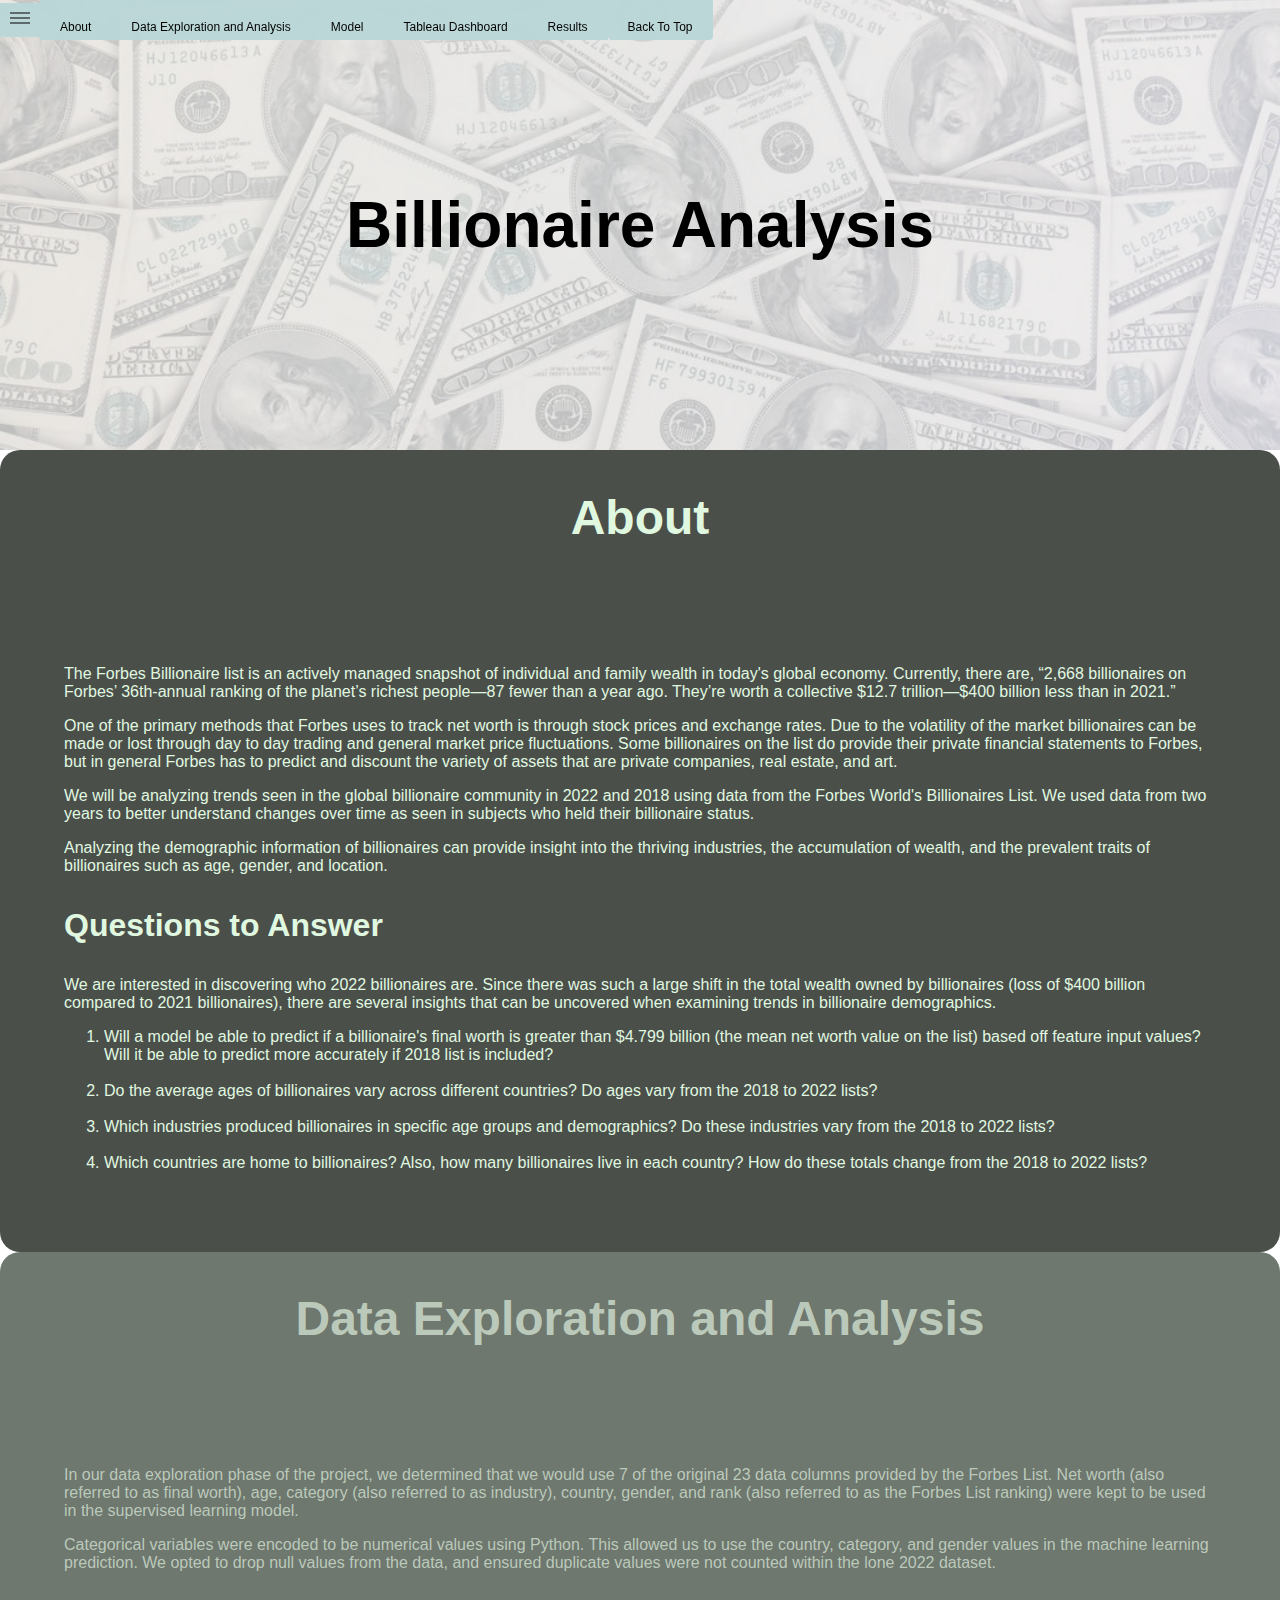
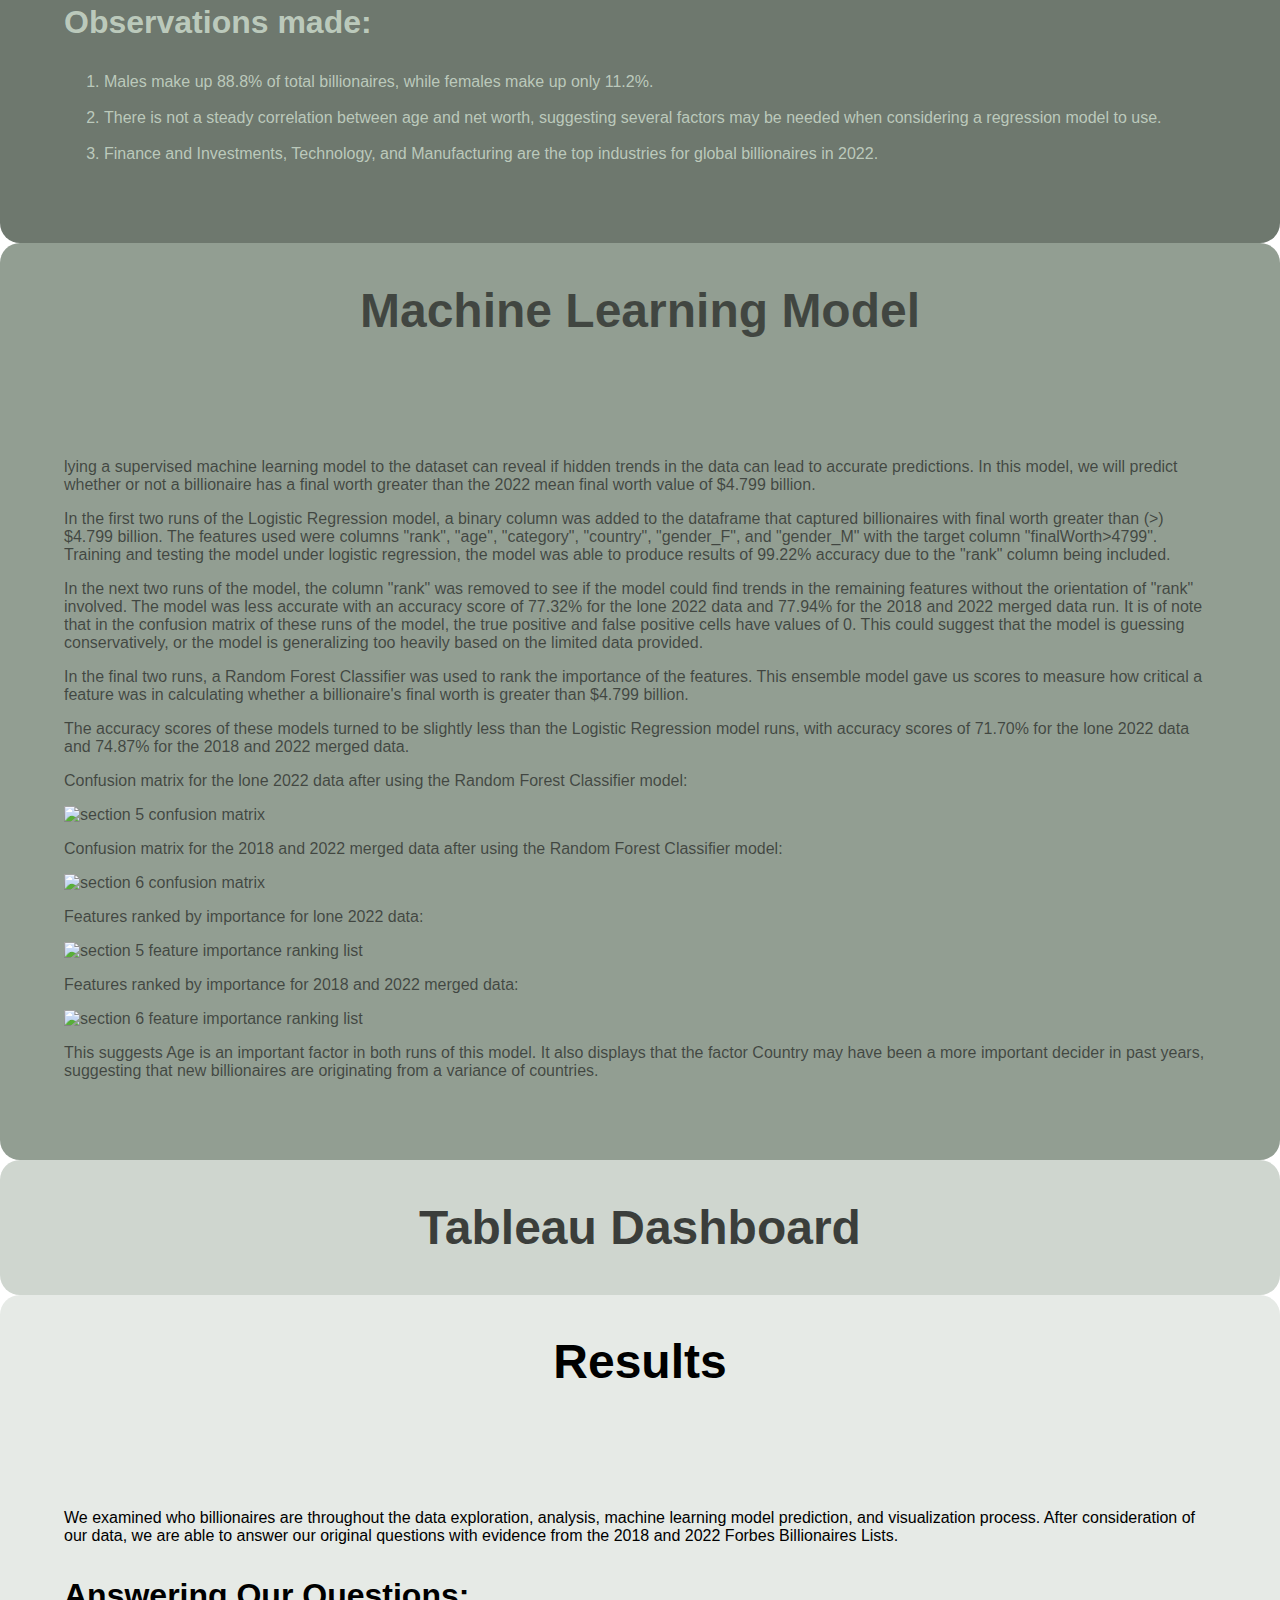
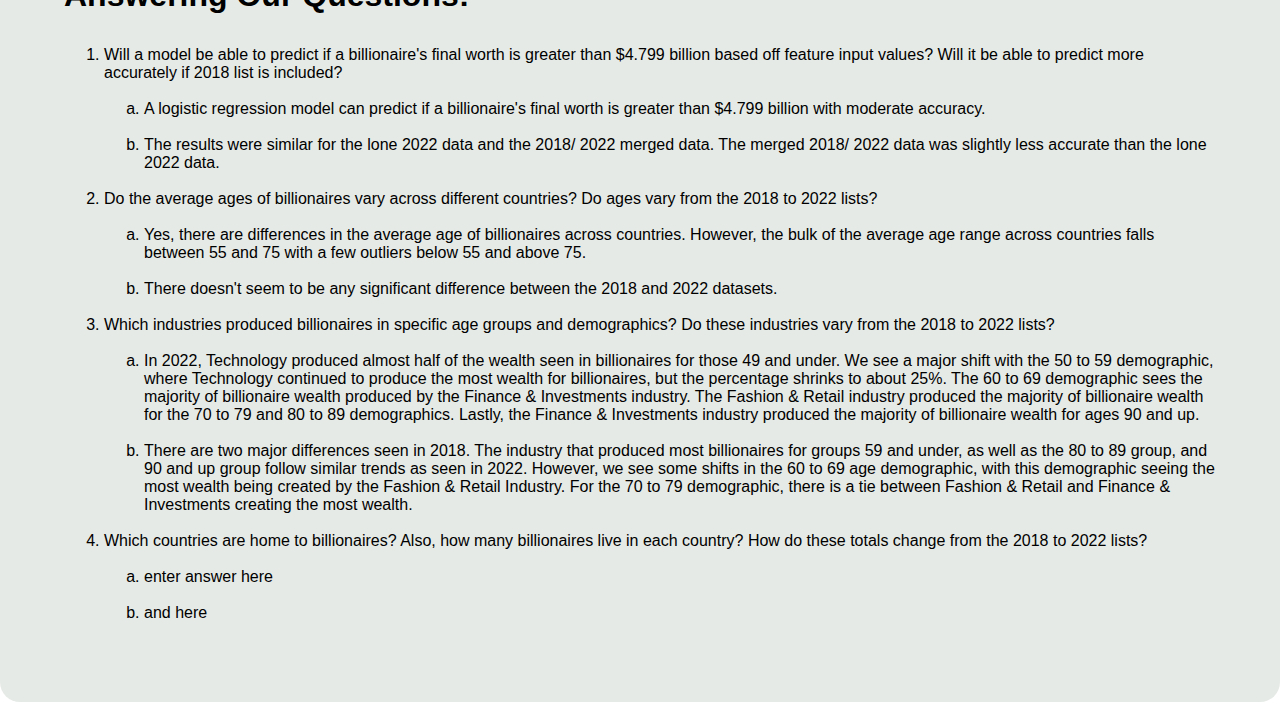
==== commit e754ea35: "updates to html, js, css files" ====
--- a/Dashboard/index.html
+++ b/Dashboard/index.html
@@ -69,7 +69,7 @@
     <div class="learning-model-body">
       <h2>Machine Learning Model</h2>
       <div class="text">
-      <p>Applying a supervised machine learning model to the dataset can reveal if hidden trends in the data can lead to accurate predictions. In this model, we will predict whether or not a billionaire has a final worth greater than the 2022 mean final worth value of $4.799 billion.</p>
+      <p>lying a supervised machine learning model to the dataset can reveal if hidden trends in the data can lead to accurate predictions. In this model, we will predict whether or not a billionaire has a final worth greater than the 2022 mean final worth value of $4.799 billion.</p>
       <p>In the first two runs of the Logistic Regression model, a binary column was added to the dataframe that captured billionaires with final worth greater than (>) $4.799 billion. The features used were columns "rank", "age", "category", "country", "gender_F", and "gender_M" with the target column "finalWorth>4799". Training and testing the model under logistic regression, the model was able to produce results of 99.22% accuracy due to the "rank" column being included.</p>
       <p>In the next two runs of the model, the column "rank" was removed to see if the model could find trends in the remaining features without the orientation of "rank" involved. The model was less accurate with an accuracy score of 77.32% for the lone 2022 data and 77.94% for the 2018 and 2022 merged data run. It is of note that in the confusion matrix of these runs of the model, the true positive and false positive cells have values of 0. This could suggest that the model is guessing conservatively, or the model is generalizing too heavily based on the limited data provided.</p>
       <p>In the final two runs, a Random Forest Classifier was used to rank the importance of the features. This ensemble model gave us scores to measure how critical a feature was in calculating whether a billionaire's final worth is greater than $4.799 billion. </p>
@@ -91,32 +91,30 @@
       <h2>Tableau Dashboard</h2>
 
       <!--Tableau Dashboard Code-->
-      <div class='tableauPlaceholder' id='viz1677098266648' style='position: relative'><noscript><a href='#'><img alt='Story 1 ' src='https:&#47;&#47;public.tableau.com&#47;static&#47;images&#47;bi&#47;billionairedata&#47;Story1&#47;1_rss.png' style='border: none' /></a></noscript>
-        <object class='tableauViz'  style='display:none;'>
-          <param name='host_url' value='https%3A%2F%2Fpublic.tableau.com%2F' /> 
-          <param name='embed_code_version' value='3' /> 
-          <param name='site_root' value='' />
-          <param name='name' value='billionairedata&#47;Story1' />
-          <param name='tabs' value='no' /><param name='toolbar' value='yes' />
-          <param name='static_image' value='https:&#47;&#47;public.tableau.com&#47;static&#47;images&#47;bi&#47;billionairedata&#47;Story1&#47;1.png' /> 
-          <param name='animate_transition' value='yes' />
-          <param name='display_static_image' value='yes' />
-          <param name='display_spinner' value='yes' />
-          <param name='display_overlay' value='yes' />
-          <param name='display_count' value='yes' />
-          <param name='language' value='en-US' />
-          <param name='filter' value='publish=yes' />
-        </object>
-      </div>                
-      <script type='text/javascript'>                    
-      var divElement = document.getElementById('viz1677098266648');                    
-      var vizElement = divElement.getElementsByTagName('object')[0];                    
-      vizElement.style.width='100%';
-      vizElement.style.height='100%';                    
-      var scriptElement = document.createElement('script');                    
-      scriptElement.src = 'https://public.tableau.com/javascripts/api/viz_v1.js';                    
-      vizElement.parentNode.insertBefore(scriptElement, vizElement);                
-      </script>
+      <div class='tableauPlaceholder' id='viz1677130559843' style='position: relative'>
+        <noscript><a href='#'><img alt='Billionaire ' 
+          src='https:&#47;&#47;public.tableau.com&#47;static&#47;images&#47;JB&#47;JBQ588D39&#47;1_rss.png' 
+          style='border: none' /></a></noscript><object class='tableauViz'  
+          style='display:none;'><param name='host_url' value='https%3A%2F%2Fpublic.tableau.com%2F' />
+           <param name='embed_code_version' value='3' /> 
+           <param name='path' value='shared&#47;JBQ588D39' /> 
+           <param name='toolbar' value='yes' />
+           <param name='static_image' value='https:&#47;&#47;public.tableau.com&#47;static&#47;images&#47;JB&#47;JBQ588D39&#47;1.png' /> 
+           <param name='animate_transition' value='yes' />
+           <param name='display_static_image' value='yes' />
+           <param name='display_spinner' value='yes' />
+           <param name='display_overlay' value='yes' />
+           <param name='display_count' value='yes' />
+           <param name='language' value='en-US' />
+          </object></div>
+                  <script type='text/javascript'>
+                              var divElement = document.getElementById('viz1677130559843');
+                                              var vizElement = divElement.getElementsByTagName('object')[0];
+                                                                vizElement.style.width='1816px';vizElement.style.height='1291px';
+                                                                                var scriptElement = document.createElement('script');
+                                                                                              scriptElement.src = 'https://public.tableau.com/javascripts/api/viz_v1.js';
+                                                                                                                  vizElement.parentNode.insertBefore(scriptElement, vizElement);
+                  </script>
   </section>
   <section class="results" id="results">
     <div class="results-body">
--- a/Dashboard/static/css/style.css
+++ b/Dashboard/static/css/style.css
@@ -154,7 +154,7 @@
 
 .tableau-body {
     width: 100%;
-    height: 100%; /* made this 100% for the tableau dashboard to fit based on the tableau java code */
+    height: 100%;
     margin: 0 auto;
     display: flex;
     flex-direction: column;
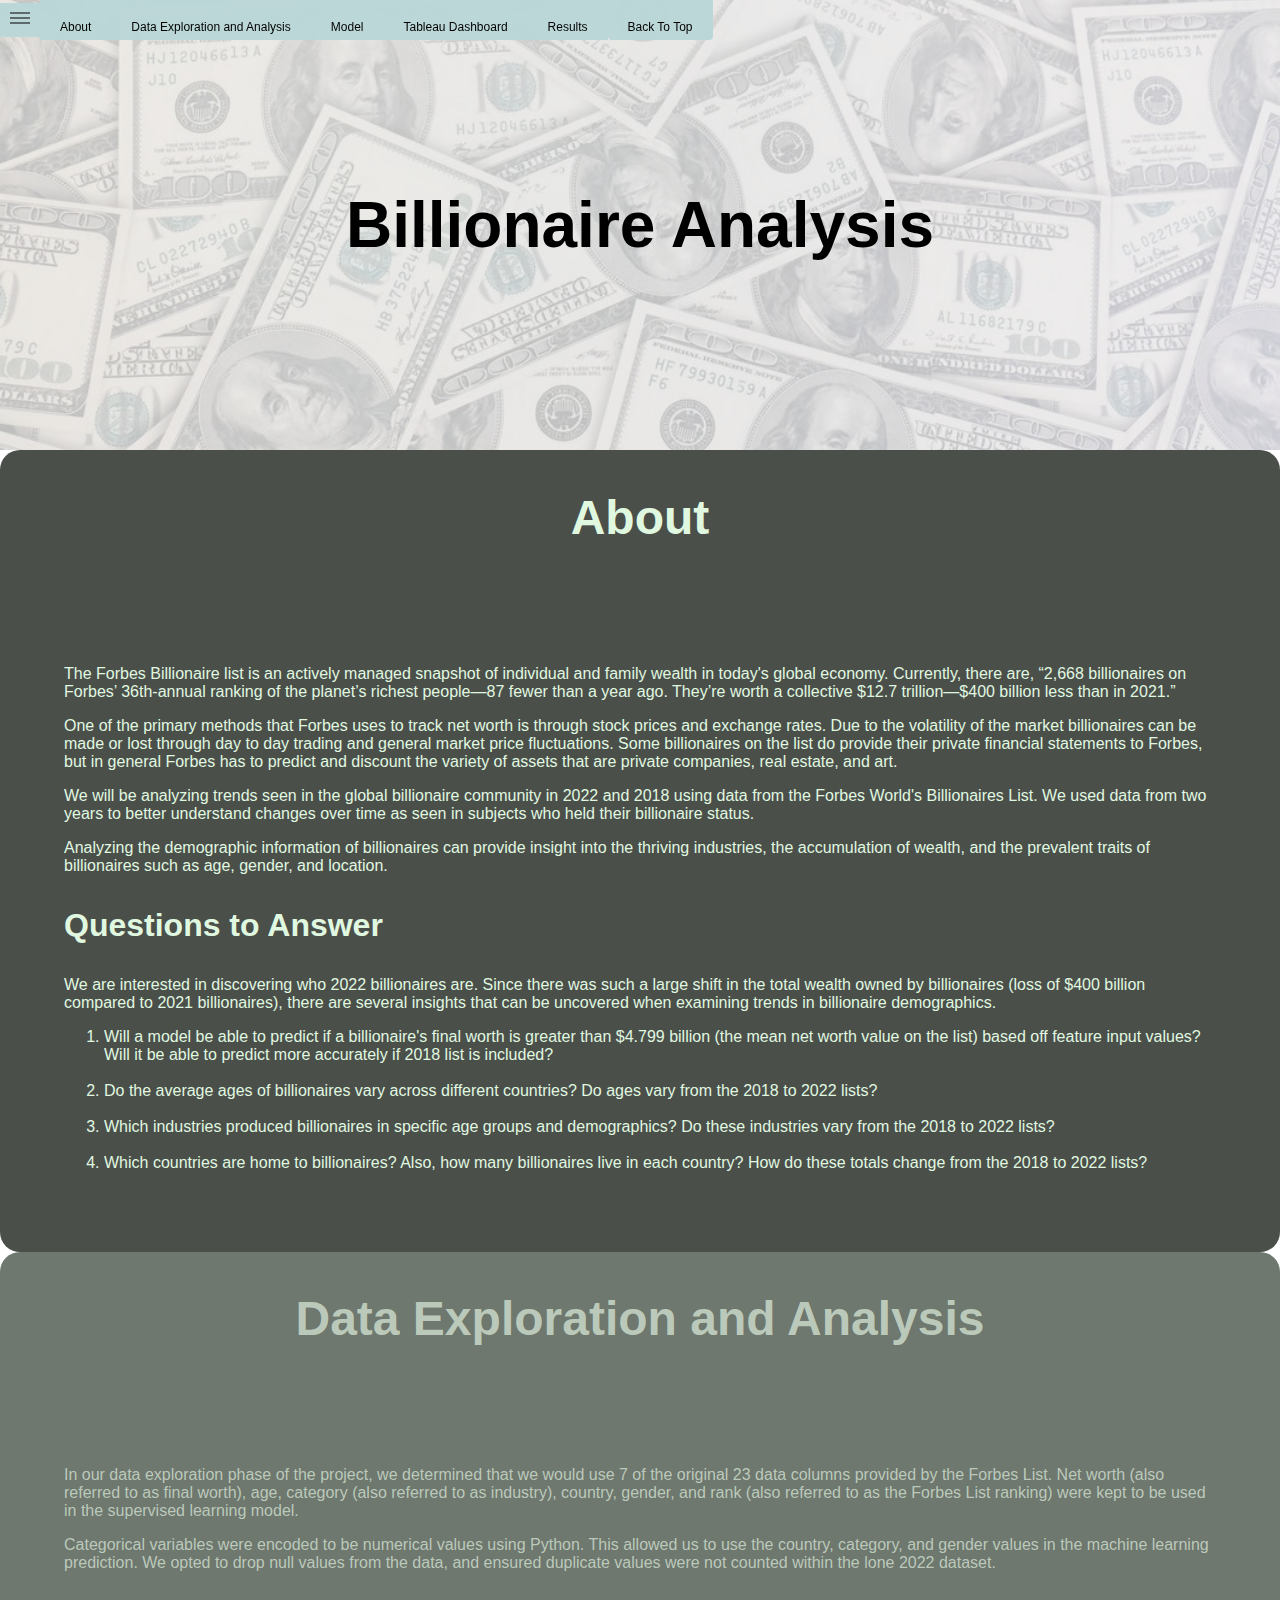
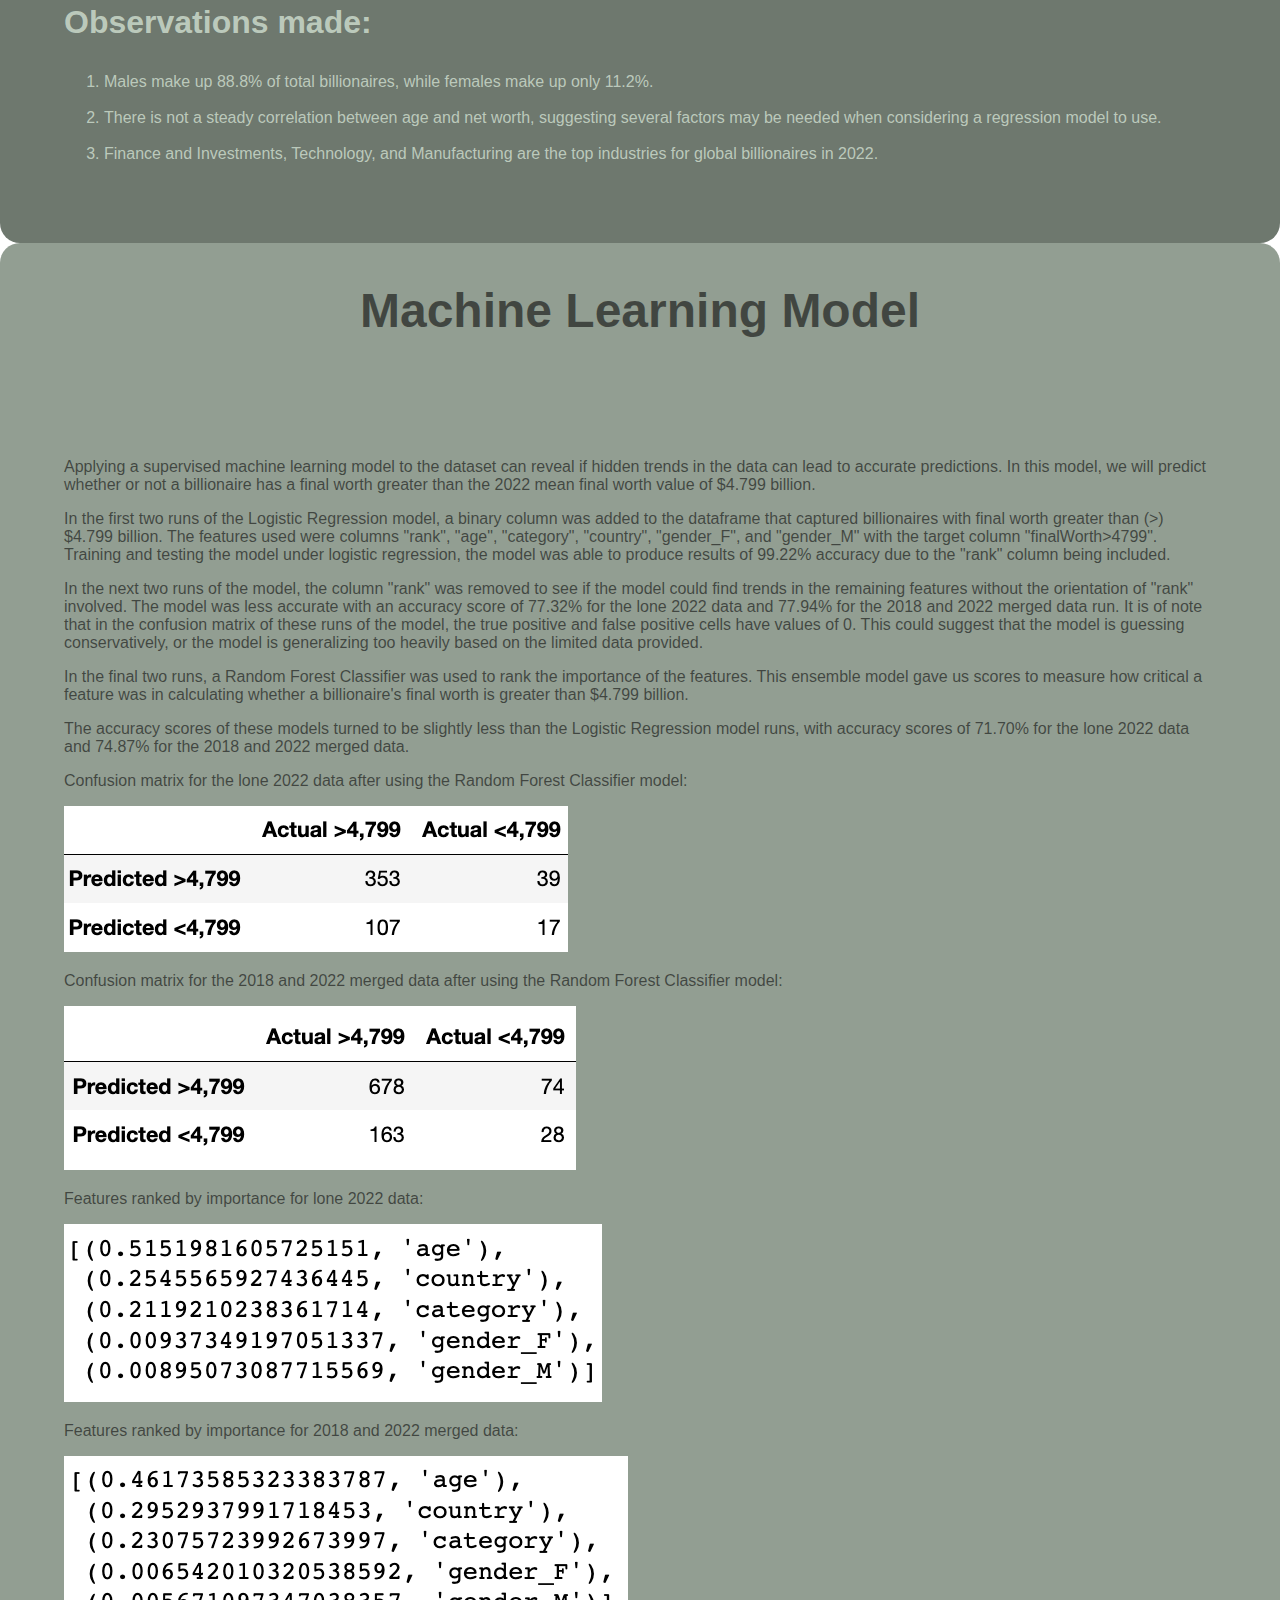
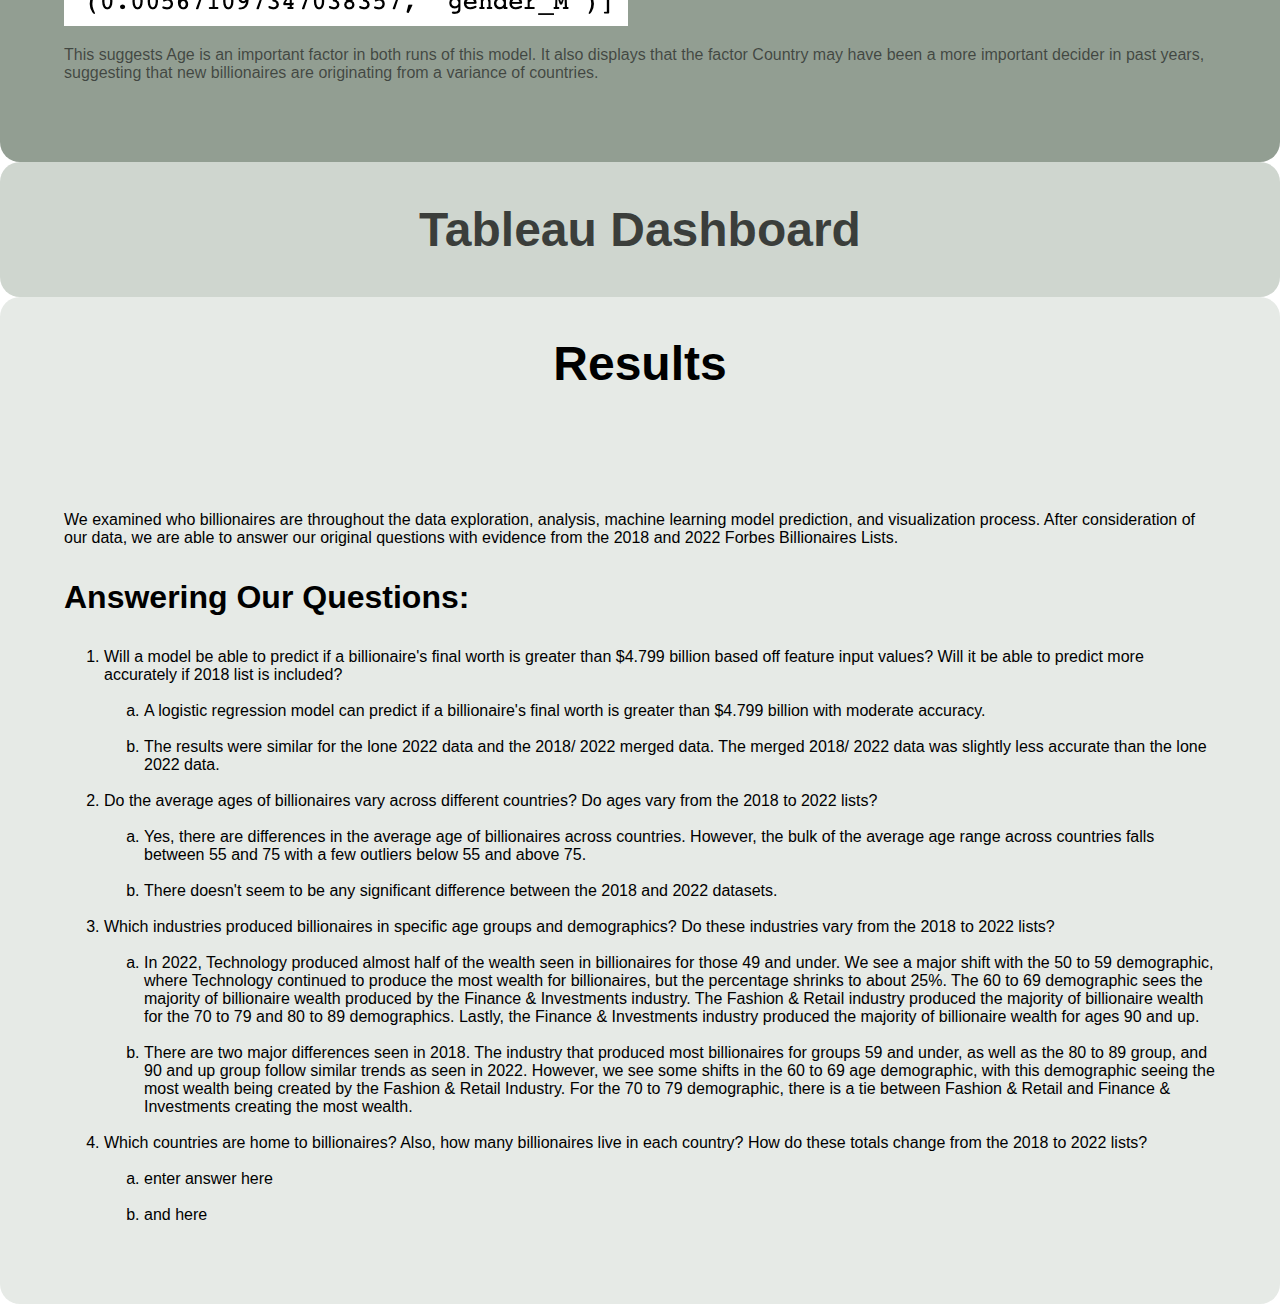
==== commit e02dc4c4: "updated html" ====
--- a/Dashboard/index.html
+++ b/Dashboard/index.html
@@ -69,19 +69,19 @@
     <div class="learning-model-body">
       <h2>Machine Learning Model</h2>
       <div class="text">
-      <p>lying a supervised machine learning model to the dataset can reveal if hidden trends in the data can lead to accurate predictions. In this model, we will predict whether or not a billionaire has a final worth greater than the 2022 mean final worth value of $4.799 billion.</p>
+      <p>Applying a supervised machine learning model to the dataset can reveal if hidden trends in the data can lead to accurate predictions. In this model, we will predict whether or not a billionaire has a final worth greater than the 2022 mean final worth value of $4.799 billion.</p>
       <p>In the first two runs of the Logistic Regression model, a binary column was added to the dataframe that captured billionaires with final worth greater than (>) $4.799 billion. The features used were columns "rank", "age", "category", "country", "gender_F", and "gender_M" with the target column "finalWorth>4799". Training and testing the model under logistic regression, the model was able to produce results of 99.22% accuracy due to the "rank" column being included.</p>
       <p>In the next two runs of the model, the column "rank" was removed to see if the model could find trends in the remaining features without the orientation of "rank" involved. The model was less accurate with an accuracy score of 77.32% for the lone 2022 data and 77.94% for the 2018 and 2022 merged data run. It is of note that in the confusion matrix of these runs of the model, the true positive and false positive cells have values of 0. This could suggest that the model is guessing conservatively, or the model is generalizing too heavily based on the limited data provided.</p>
       <p>In the final two runs, a Random Forest Classifier was used to rank the importance of the features. This ensemble model gave us scores to measure how critical a feature was in calculating whether a billionaire's final worth is greater than $4.799 billion. </p>
       <p>The accuracy scores of these models turned to be slightly less than the Logistic Regression model runs, with accuracy scores of 71.70% for the lone 2022 data and 74.87% for the 2018 and 2022 merged data.</p>
       <p>Confusion matrix for the lone 2022 data after using the Random Forest Classifier model: <br></p>
-      <img src = "../images/section5_cm.png" alt = "section 5 confusion matrix">
+      <img src = "./images/section5_cm.png" alt = "section 5 confusion matrix">
       <p>Confusion matrix for the 2018 and 2022 merged data after using the Random Forest Classifier model: <br></p>
-      <img src = "../images/section6_cm.png" alt = "section 6 confusion matrix">
+      <img src = "./images/section6_cm.png" alt = "section 6 confusion matrix">
       <p>Features ranked by importance for lone 2022 data: <br></p>
-      <img src = "../images/section5_fi.png" alt = "section 5 feature importance ranking list">
+      <img src = "./images/section5_fi.png" alt = "section 5 feature importance ranking list">
       <p>Features ranked by importance for 2018 and 2022 merged data: <br></p>
-      <img src = "../images/section6_fi.png" alt = "section 6 feature importance ranking list">
+      <img src = "./images/section6_fi.png" alt = "section 6 feature importance ranking list">
       <p>This suggests Age is an important factor in both runs of this model. It also displays that the factor Country may have been a more important decider in past years, suggesting that new billionaires are originating from a variance of countries.</p>
     </div>
     </div>
@@ -151,4 +151,4 @@
     </div>
   </section>
 </body>
-</html>
+</html>--- a/Dashboard/static/css/style.css
+++ b/Dashboard/static/css/style.css
@@ -1,4 +1,3 @@
-
 /* Set overall style for the page */
 body {
   margin: 0;
@@ -89,7 +88,7 @@
   flex-direction: column; /* makes the elements in the section go in a vertical/ column direction instead of horizontal */
   justify-content: center; /* aligns across the horizontal axis */
   align-items: center; /* aligns across the vertical axis */
-  background-image: url('../images/money_background.png'); 
+  background-image: url('../../images/money_background.png'); 
   background-repeat: no-repeat;
   background-size: cover; /* scales the image to cover the entire header */
   background-position: center center; /* positions the image at the center of the header */
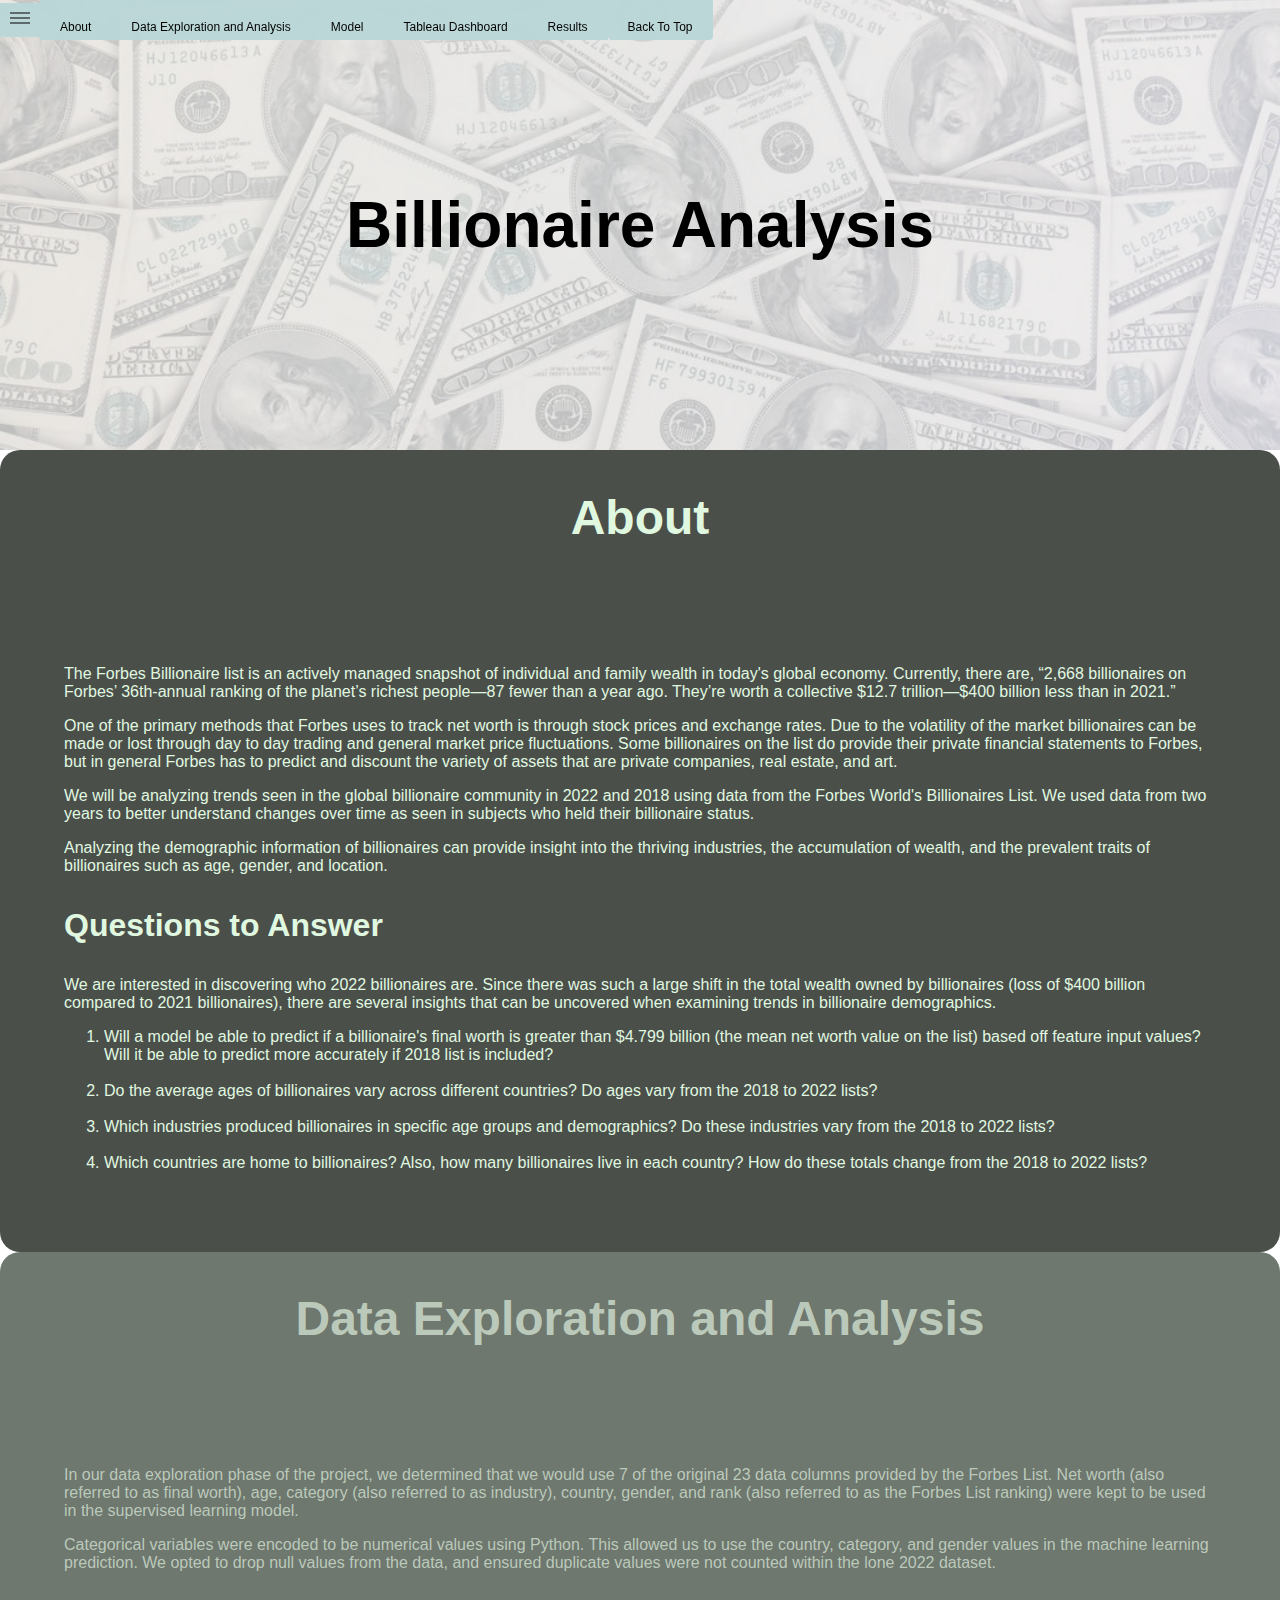
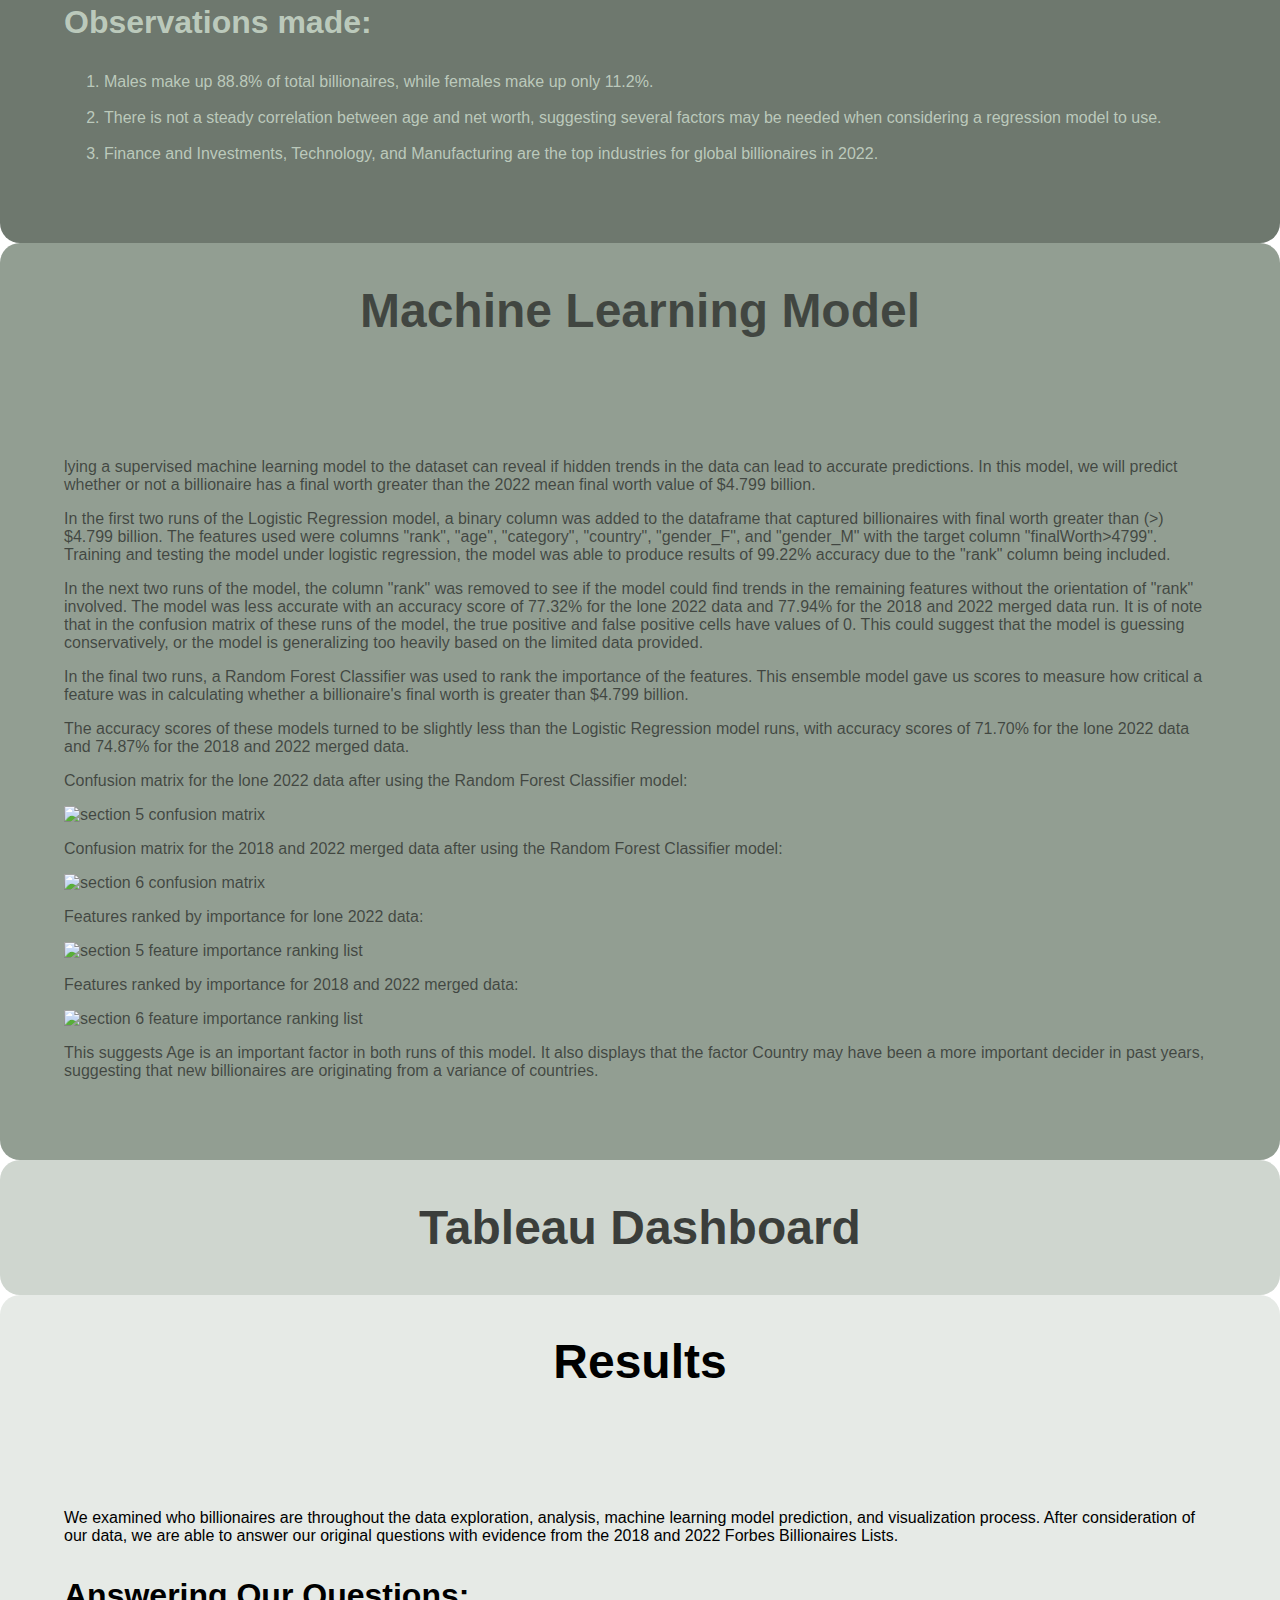
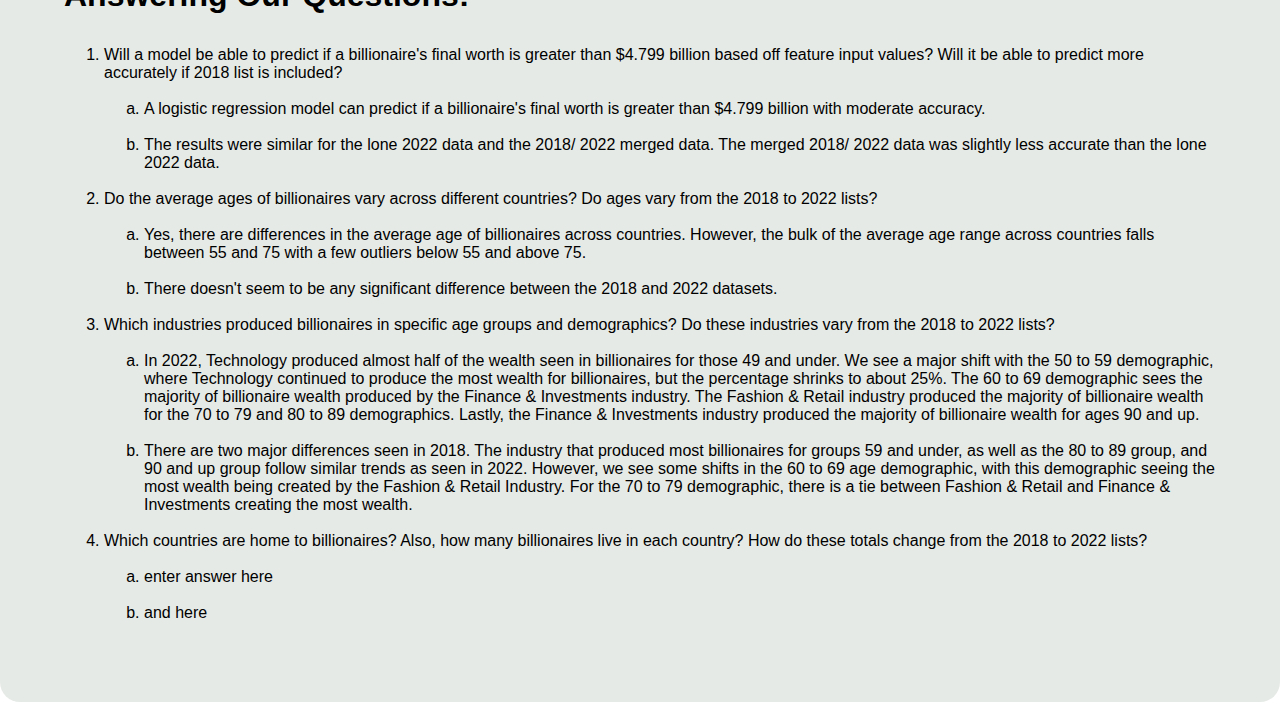
==== commit df1d02bb: "Merge remote-tracking branch 'origin/main' into sarah" ====
--- a/Dashboard/index.html
+++ b/Dashboard/index.html
@@ -69,19 +69,19 @@
     <div class="learning-model-body">
       <h2>Machine Learning Model</h2>
       <div class="text">
-      <p>Applying a supervised machine learning model to the dataset can reveal if hidden trends in the data can lead to accurate predictions. In this model, we will predict whether or not a billionaire has a final worth greater than the 2022 mean final worth value of $4.799 billion.</p>
+      <p>lying a supervised machine learning model to the dataset can reveal if hidden trends in the data can lead to accurate predictions. In this model, we will predict whether or not a billionaire has a final worth greater than the 2022 mean final worth value of $4.799 billion.</p>
       <p>In the first two runs of the Logistic Regression model, a binary column was added to the dataframe that captured billionaires with final worth greater than (>) $4.799 billion. The features used were columns "rank", "age", "category", "country", "gender_F", and "gender_M" with the target column "finalWorth>4799". Training and testing the model under logistic regression, the model was able to produce results of 99.22% accuracy due to the "rank" column being included.</p>
       <p>In the next two runs of the model, the column "rank" was removed to see if the model could find trends in the remaining features without the orientation of "rank" involved. The model was less accurate with an accuracy score of 77.32% for the lone 2022 data and 77.94% for the 2018 and 2022 merged data run. It is of note that in the confusion matrix of these runs of the model, the true positive and false positive cells have values of 0. This could suggest that the model is guessing conservatively, or the model is generalizing too heavily based on the limited data provided.</p>
       <p>In the final two runs, a Random Forest Classifier was used to rank the importance of the features. This ensemble model gave us scores to measure how critical a feature was in calculating whether a billionaire's final worth is greater than $4.799 billion. </p>
       <p>The accuracy scores of these models turned to be slightly less than the Logistic Regression model runs, with accuracy scores of 71.70% for the lone 2022 data and 74.87% for the 2018 and 2022 merged data.</p>
       <p>Confusion matrix for the lone 2022 data after using the Random Forest Classifier model: <br></p>
-      <img src = "./images/section5_cm.png" alt = "section 5 confusion matrix">
+      <img src = "../images/section5_cm.png" alt = "section 5 confusion matrix">
       <p>Confusion matrix for the 2018 and 2022 merged data after using the Random Forest Classifier model: <br></p>
-      <img src = "./images/section6_cm.png" alt = "section 6 confusion matrix">
+      <img src = "../images/section6_cm.png" alt = "section 6 confusion matrix">
       <p>Features ranked by importance for lone 2022 data: <br></p>
-      <img src = "./images/section5_fi.png" alt = "section 5 feature importance ranking list">
+      <img src = "../images/section5_fi.png" alt = "section 5 feature importance ranking list">
       <p>Features ranked by importance for 2018 and 2022 merged data: <br></p>
-      <img src = "./images/section6_fi.png" alt = "section 6 feature importance ranking list">
+      <img src = "../images/section6_fi.png" alt = "section 6 feature importance ranking list">
       <p>This suggests Age is an important factor in both runs of this model. It also displays that the factor Country may have been a more important decider in past years, suggesting that new billionaires are originating from a variance of countries.</p>
     </div>
     </div>
@@ -151,4 +151,4 @@
     </div>
   </section>
 </body>
-</html>+</html>
--- a/Dashboard/static/css/style.css
+++ b/Dashboard/static/css/style.css
@@ -1,3 +1,4 @@
+
 /* Set overall style for the page */
 body {
   margin: 0;
@@ -88,7 +89,7 @@
   flex-direction: column; /* makes the elements in the section go in a vertical/ column direction instead of horizontal */
   justify-content: center; /* aligns across the horizontal axis */
   align-items: center; /* aligns across the vertical axis */
-  background-image: url('../../images/money_background.png'); 
+  background-image: url('../images/money_background.png'); 
   background-repeat: no-repeat;
   background-size: cover; /* scales the image to cover the entire header */
   background-position: center center; /* positions the image at the center of the header */
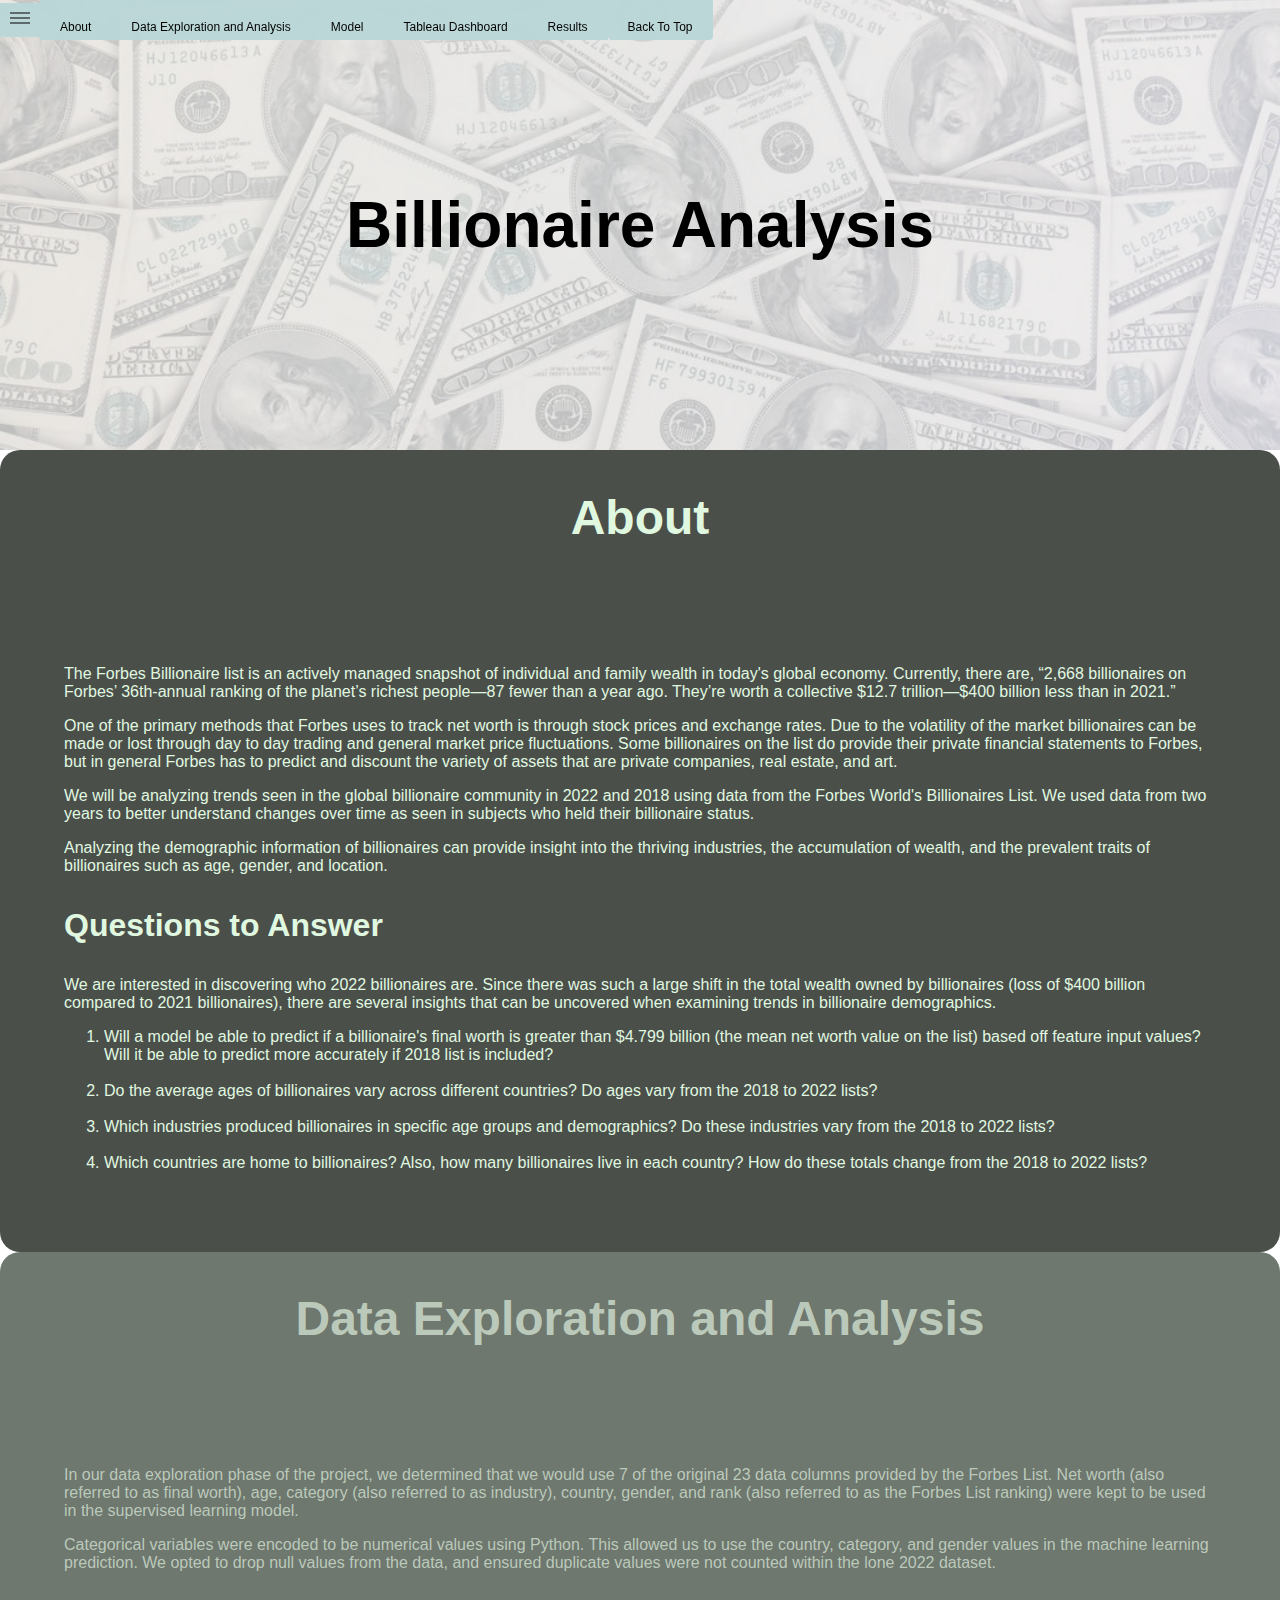
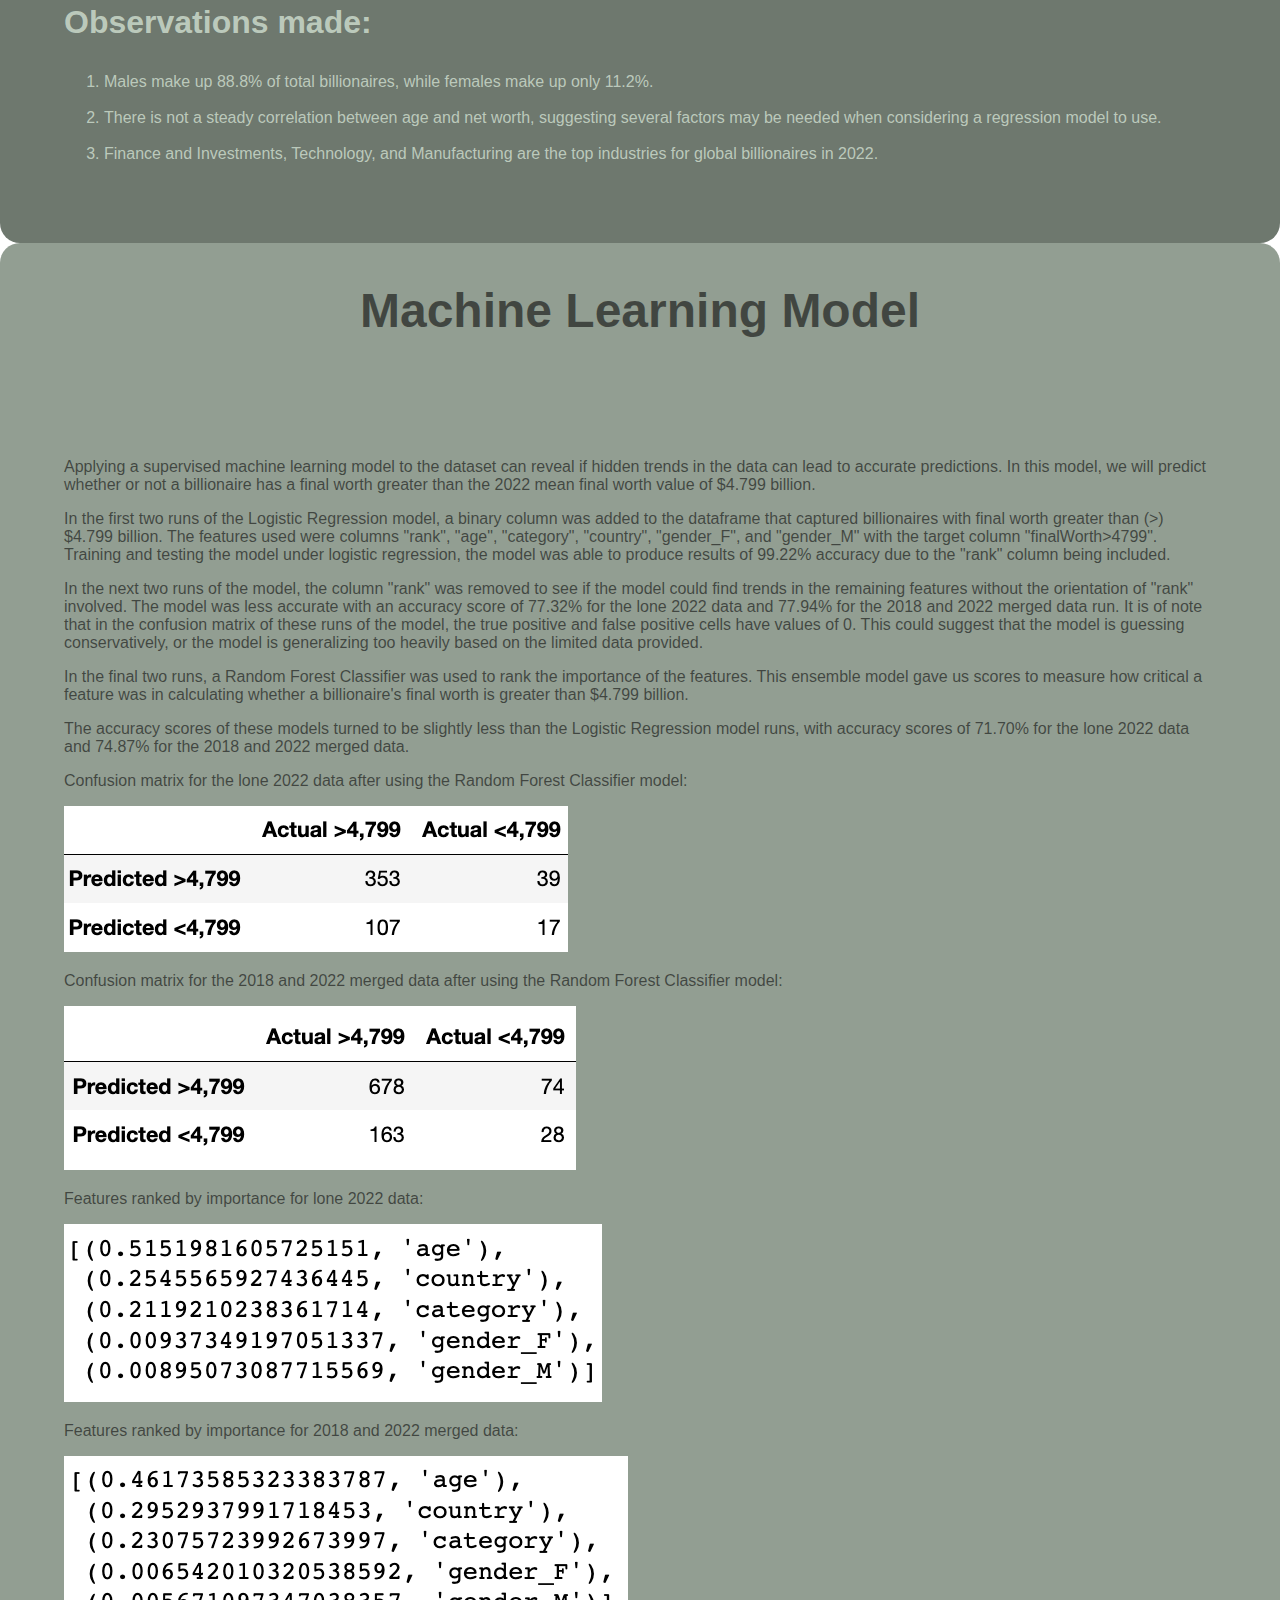
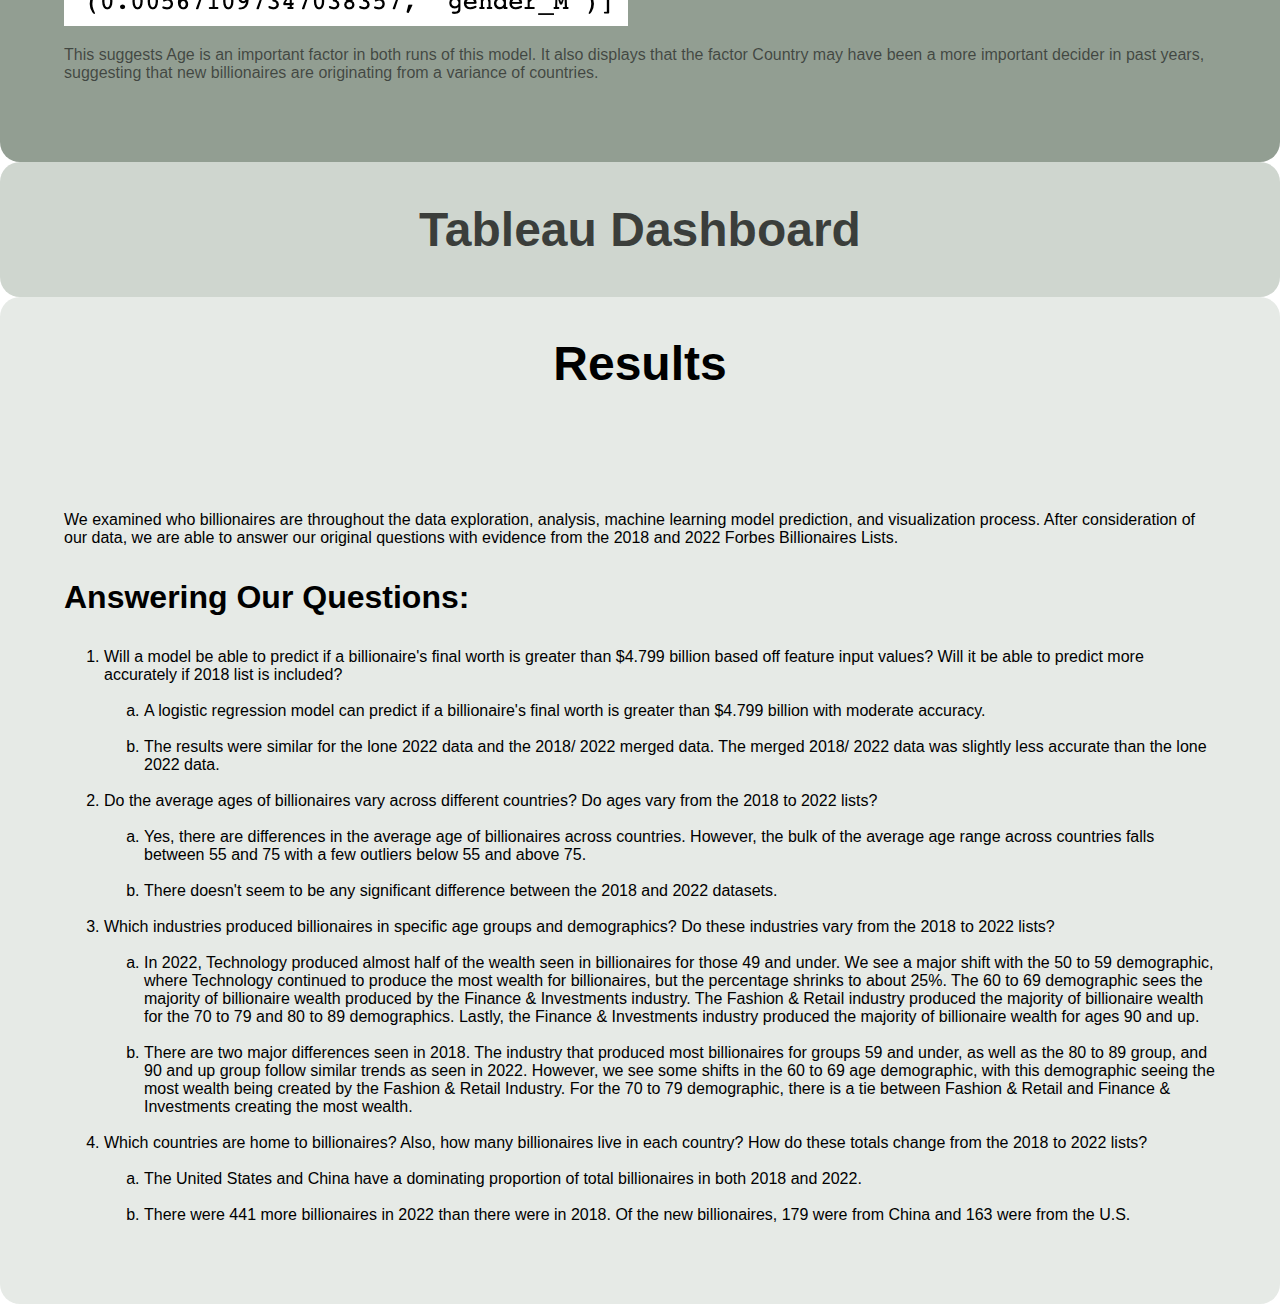
==== commit 6a62c3e4: "updated html file" ====
--- a/Dashboard/index.html
+++ b/Dashboard/index.html
@@ -69,19 +69,19 @@
     <div class="learning-model-body">
       <h2>Machine Learning Model</h2>
       <div class="text">
-      <p>lying a supervised machine learning model to the dataset can reveal if hidden trends in the data can lead to accurate predictions. In this model, we will predict whether or not a billionaire has a final worth greater than the 2022 mean final worth value of $4.799 billion.</p>
+      <p>Applying a supervised machine learning model to the dataset can reveal if hidden trends in the data can lead to accurate predictions. In this model, we will predict whether or not a billionaire has a final worth greater than the 2022 mean final worth value of $4.799 billion.</p>
       <p>In the first two runs of the Logistic Regression model, a binary column was added to the dataframe that captured billionaires with final worth greater than (>) $4.799 billion. The features used were columns "rank", "age", "category", "country", "gender_F", and "gender_M" with the target column "finalWorth>4799". Training and testing the model under logistic regression, the model was able to produce results of 99.22% accuracy due to the "rank" column being included.</p>
       <p>In the next two runs of the model, the column "rank" was removed to see if the model could find trends in the remaining features without the orientation of "rank" involved. The model was less accurate with an accuracy score of 77.32% for the lone 2022 data and 77.94% for the 2018 and 2022 merged data run. It is of note that in the confusion matrix of these runs of the model, the true positive and false positive cells have values of 0. This could suggest that the model is guessing conservatively, or the model is generalizing too heavily based on the limited data provided.</p>
       <p>In the final two runs, a Random Forest Classifier was used to rank the importance of the features. This ensemble model gave us scores to measure how critical a feature was in calculating whether a billionaire's final worth is greater than $4.799 billion. </p>
       <p>The accuracy scores of these models turned to be slightly less than the Logistic Regression model runs, with accuracy scores of 71.70% for the lone 2022 data and 74.87% for the 2018 and 2022 merged data.</p>
       <p>Confusion matrix for the lone 2022 data after using the Random Forest Classifier model: <br></p>
-      <img src = "../images/section5_cm.png" alt = "section 5 confusion matrix">
+      <img src = "./images/section5_cm.png" alt = "section 5 confusion matrix">
       <p>Confusion matrix for the 2018 and 2022 merged data after using the Random Forest Classifier model: <br></p>
-      <img src = "../images/section6_cm.png" alt = "section 6 confusion matrix">
+      <img src = "./images/section6_cm.png" alt = "section 6 confusion matrix">
       <p>Features ranked by importance for lone 2022 data: <br></p>
-      <img src = "../images/section5_fi.png" alt = "section 5 feature importance ranking list">
+      <img src = "./images/section5_fi.png" alt = "section 5 feature importance ranking list">
       <p>Features ranked by importance for 2018 and 2022 merged data: <br></p>
-      <img src = "../images/section6_fi.png" alt = "section 6 feature importance ranking list">
+      <img src = "./images/section6_fi.png" alt = "section 6 feature importance ranking list">
       <p>This suggests Age is an important factor in both runs of this model. It also displays that the factor Country may have been a more important decider in past years, suggesting that new billionaires are originating from a variance of countries.</p>
     </div>
     </div>
@@ -143,12 +143,12 @@
             </li><br>
             <li>Which countries are home to billionaires? Also, how many billionaires live in each country? How do these totals change from the 2018 to 2022 lists?</li>
             <ol type="a">
-              <br><li>enter answer here</li><br>
-                  <li>and here</li>
+              <br><li>The United States and China have a dominating proportion of total billionaires in both 2018 and 2022.</li><br>
+                  <li>There were 441 more billionaires in 2022 than there were in 2018. Of the new billionaires, 179 were from China and 163 were from the U.S.</li>
         </ol>
       </p>
       </div>
     </div>
   </section>
 </body>
-</html>
+</html>